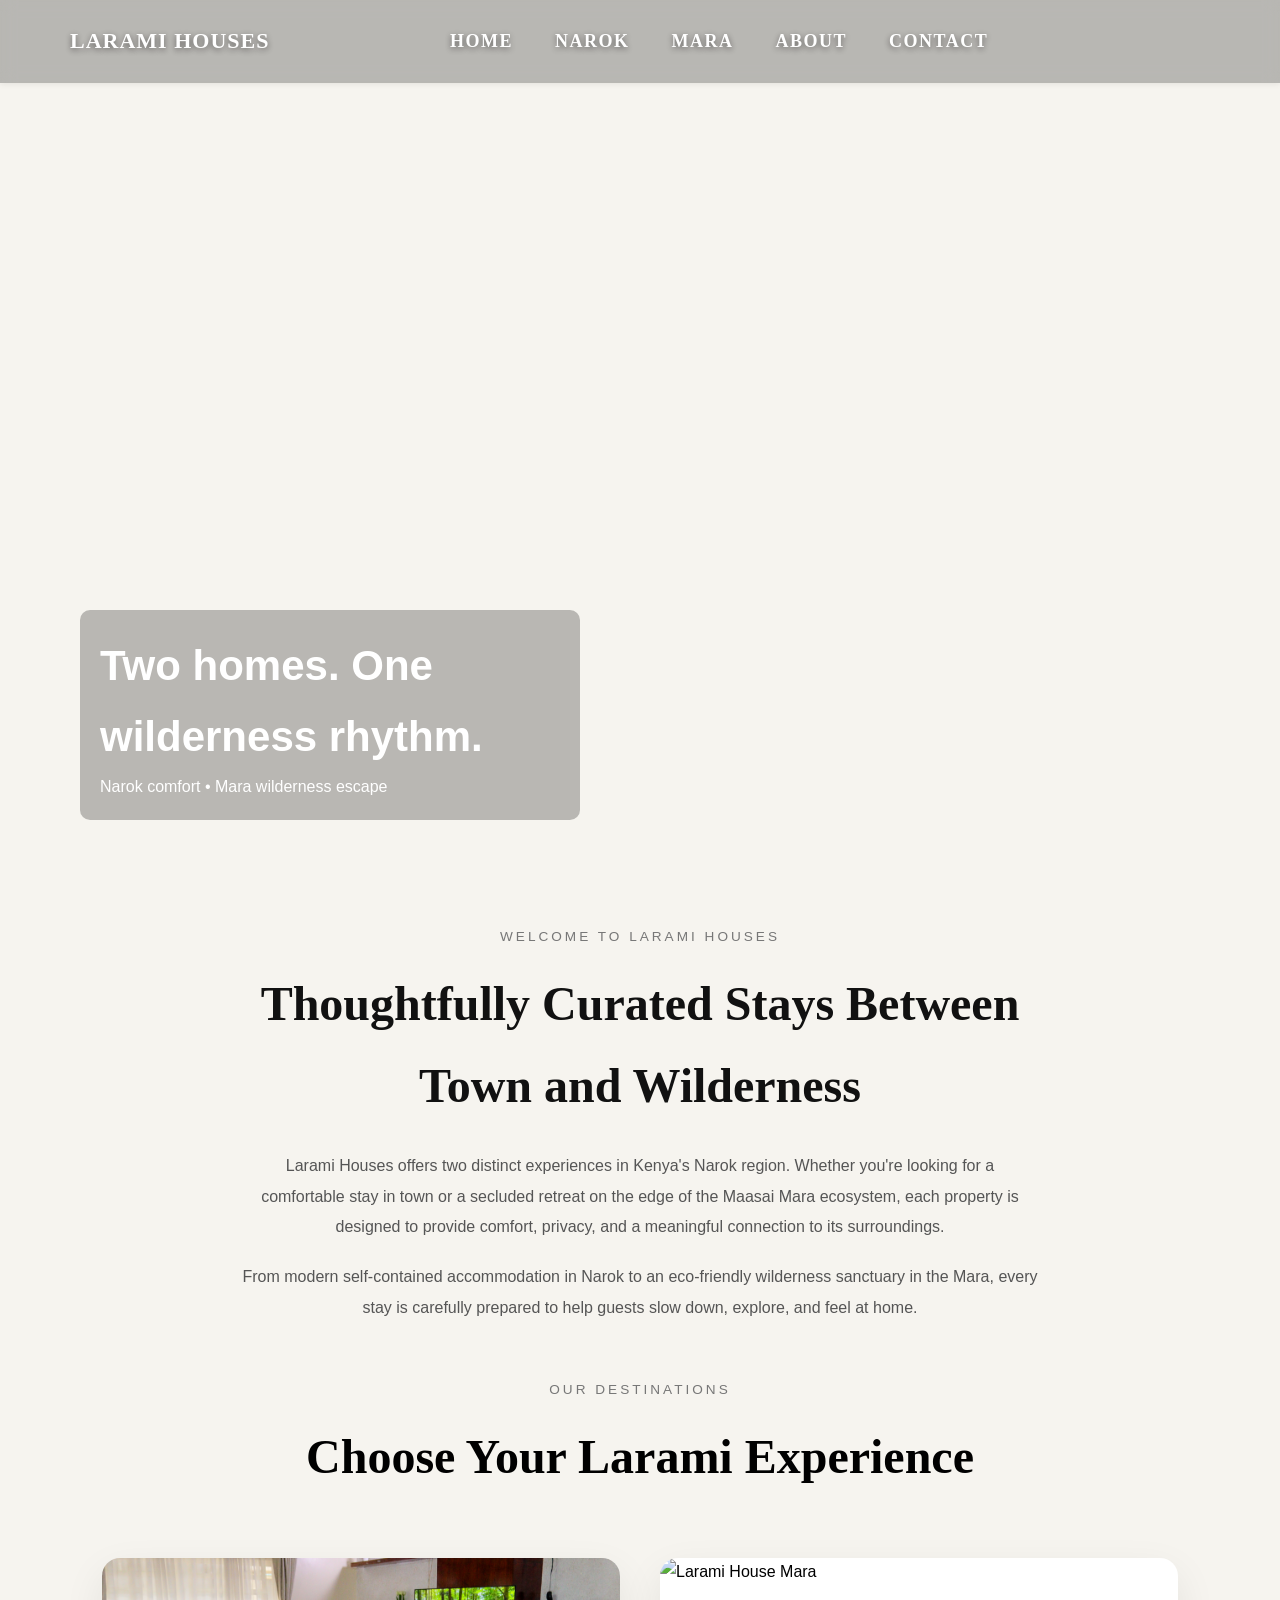
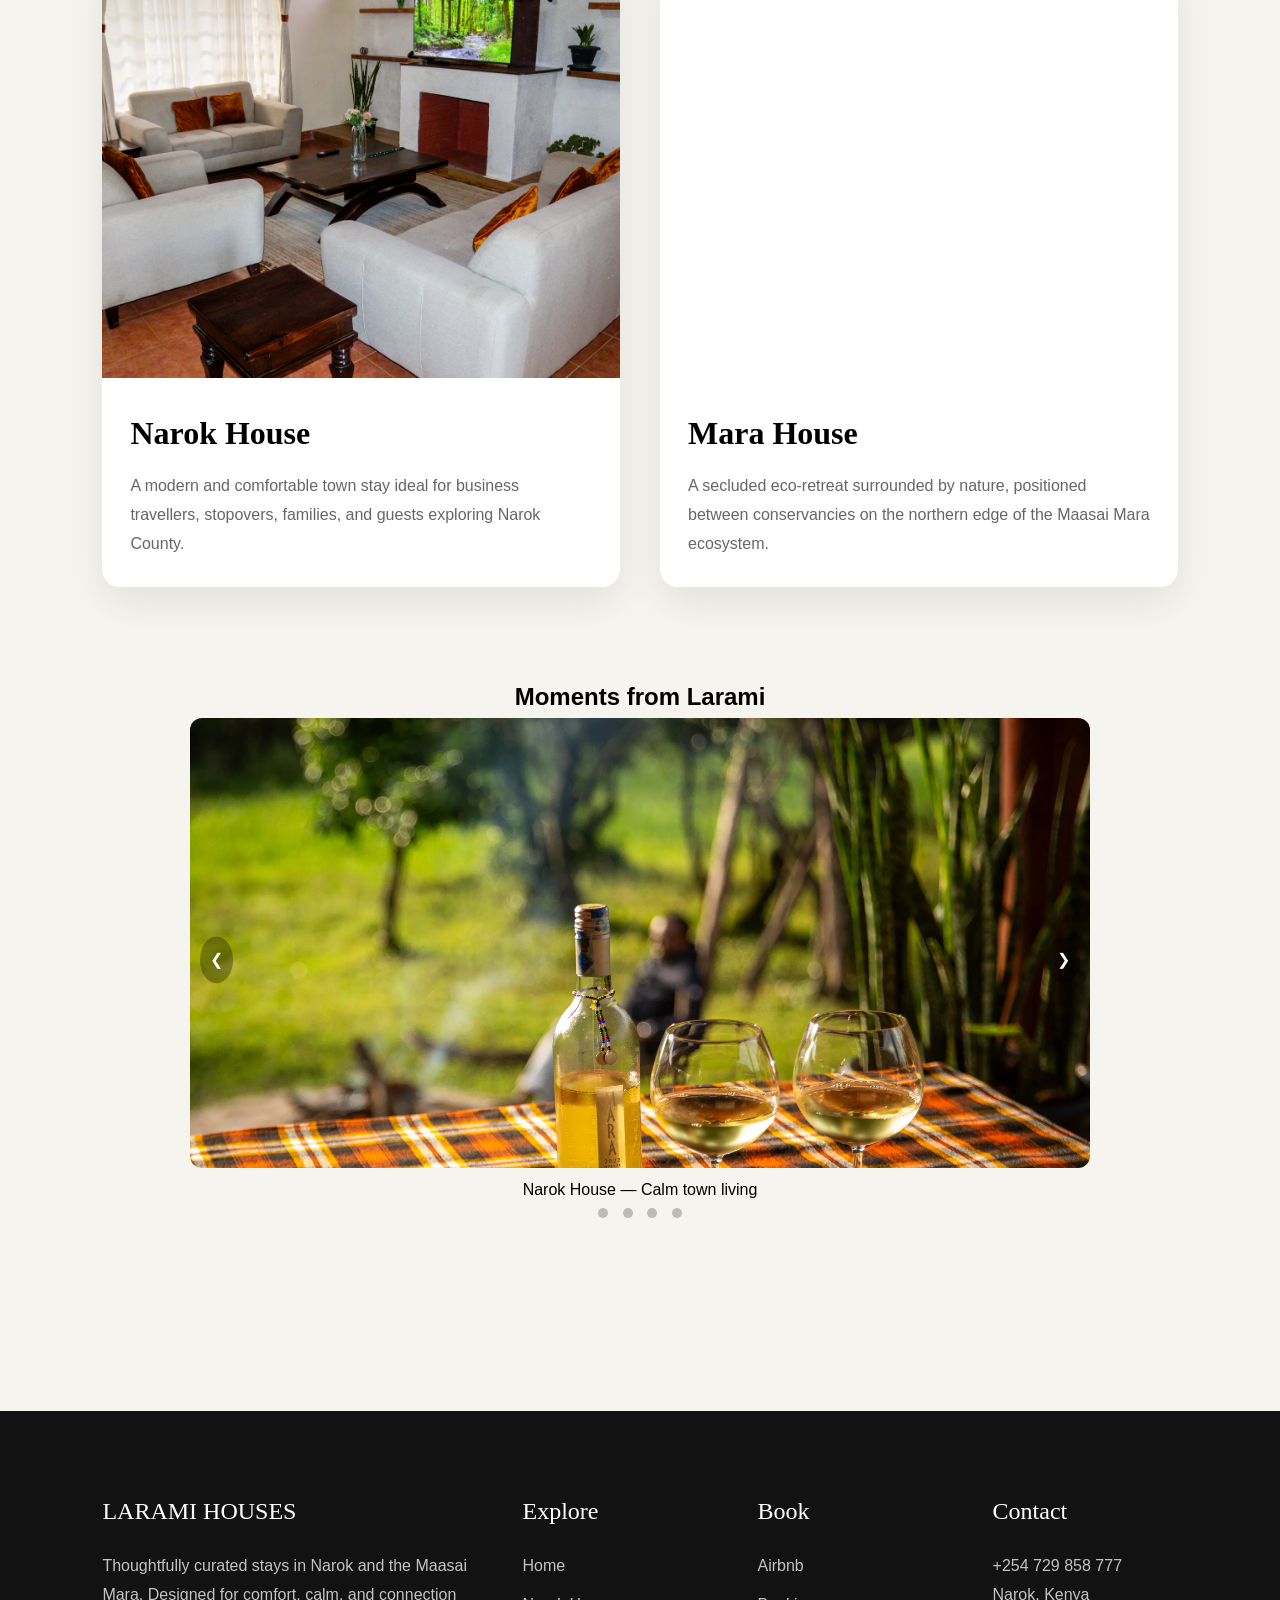
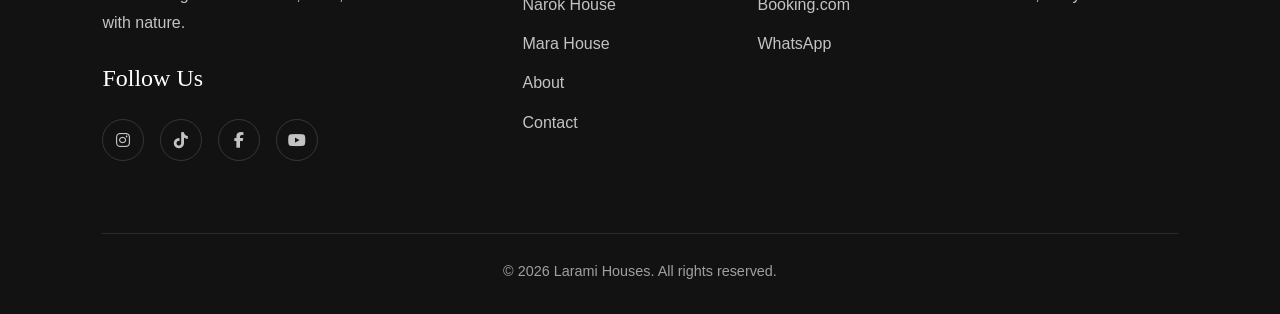
==== index.html @ 7510e0e7 "v3.2" ====
<!DOCTYPE html>
<html lang="en">

<head>
  <meta charset="UTF-8">
  <meta name="viewport" content="width=device-width, initial-scale=1.0">

  <meta http-equiv="Content-Security-Policy" content="
default-src 'self';
script-src 'self';
style-src 'self' 'unsafe-inline' https://fonts.googleapis.com https://cdnjs.cloudflare.com;
font-src 'self' https://fonts.gstatic.com https://cdnjs.cloudflare.com;;
img-src 'self' data: https:;
frame-src https://www.google.com https://www.google.com/maps;
">
  <meta http-equiv="X-Content-Type-Options" content="nosniff">
  <meta name="referrer" content="no-referrer-when-downgrade">
  <link href="https://fonts.googleapis.com/css2?family=Cormorant+Garamond:wght@400;500;600&display=swap"
    rel="stylesheet">
    <link rel="stylesheet"
href="https://cdnjs.cloudflare.com/ajax/libs/font-awesome/6.5.2/css/all.min.css">
  <link rel="stylesheet" href="style.css">
</head>

<body>

  <!-- =========================
       NAVBAR
  ========================== -->
  <div id="navbar-container"></div>

  <!-- =========================
       HERO SLIDER
  ========================== -->
  <section class="hero-slider">

    <div class="slide active" style="background-image:url('assets/images/hero1.webp')">
      <div class="overlay">
        <h1>Two homes. One wilderness rhythm.</h1>
        <p>Narok comfort • Mara wilderness escape</p>
      </div>
    </div>

    <div class="slide" style="background-image:url('assets/images/hero2.webp')">
      <div class="overlay">
        <h1>Wake where silence feels alive</h1>
        <p>Eco-stays near Maasai Mara conservancies</p>
      </div>
    </div>

    <div class="slide" style="background-image:url('assets/images/hero3.webp')">
      <div class="overlay">
        <h1>Minimal luxury. Natural calm.</h1>
        <p>Stay between comfort and wilderness</p>
      </div>
    </div>

  </section>

<section class="about-home">

  <div class="about-home-content">

    <span class="section-tag">
      WELCOME TO LARAMI HOUSES
    </span>

    <h2>
      Thoughtfully Curated Stays Between Town and Wilderness
    </h2>

    <p>
      Larami Houses offers two distinct experiences in Kenya's Narok region.
      Whether you're looking for a comfortable stay in town or a secluded retreat
      on the edge of the Maasai Mara ecosystem, each property is designed to
      provide comfort, privacy, and a meaningful connection to its surroundings.
    </p>

    <p>
      From modern self-contained accommodation in Narok to an eco-friendly
      wilderness sanctuary in the Mara, every stay is carefully prepared to
      help guests slow down, explore, and feel at home.
    </p>

  </div>

</section>
<section class="destinations">

  <div class="section-heading">

    <span class="section-tag">
      OUR DESTINATIONS
    </span>

    <h2>
      Choose Your Larami Experience
    </h2>

  </div>

  <div class="destination-grid">

    <!-- NAROK -->

    <a href="narok.html" class="destination-card">

      <img
        src="assets/images/hero2.webp"
        alt="Larami House Narok">

      <div class="destination-content">

        <h3>Narok House</h3>

        <p>
          A modern and comfortable town stay ideal for business travellers,
          stopovers, families, and guests exploring Narok County.
        </p>

      </div>

    </a>

    <!-- MARA -->

    <a href="mara.html" class="destination-card">

      <img
        src="assets/images/hero1.webp"
        alt="Larami House Mara">

      <div class="destination-content">

        <h3>Mara House</h3>

        <p>
          A secluded eco-retreat surrounded by nature, positioned between
          conservancies on the northern edge of the Maasai Mara ecosystem.
        </p>

      </div>

    </a>

  </div>

</section>


  <!-- =========================
       MOMENTS SLIDESHOW
  ========================== -->
  <section class="moments">

    <h2>Moments from Larami</h2>

    <div class="slideshow-container">

      <div class="slide-img fade">
        <img src="assets/images/mara1.webp">
        <div class="caption">Narok House — Calm town living</div>
      </div>

      <div class="slide-img fade">
        <img src="assets/images/narok2.webp">
        <div class="caption">Narok House — Minimal comfort</div>
      </div>

      <div class="slide-img fade">
        <img src="assets/images/mara1.webp">
        <div class="caption">Mara House — Wild surroundings</div>
      </div>

      <div class="slide-img fade">
        <img src="assets/images/mara2.webp">
        <div class="caption">Mara House — Eco retreat</div>
      </div>

      <!-- controls (NO INLINE JS) -->
      <a class="prev" id="prevSlide">&#10094;</a>
      <a class="next" id="nextSlide">&#10095;</a>

    </div>

    <div class="dots">
      <span data-slide="1"></span>
      <span data-slide="2"></span>
      <span data-slide="3"></span>
      <span data-slide="4"></span>
    </div>

  </section>

  <!-- =========================
       LIGHTBOX
  ========================== -->
  <div id="lightbox" class="lightbox">
    <span class="close" id="closeLightbox">&times;</span>
    <img id="lightbox-img">
  </div>
  <div id="footer-container"></div>
  <!-- =========================
       SCRIPT
  ========================== -->
  <script src="main.js"></script>
</body>

</html>
---- style.css ----
/* =========================
   DESIGN SYSTEM
========================= */

* {
  margin: 0;
  padding: 0;
  box-sizing: border-box;
  font-family: Arial, sans-serif;
  scroll-behavior: smooth;
}

body {
  background: #f6f4ef;
  color: #000000;
  line-height: 1.7;
  font-family: "Inter", system-ui, -apple-system, sans-serif !important;
  font-weight: 400;
min-height: 100%;
}

/* =========================
   SCROLL PROGRESS BAR
========================= */

#progressBar {
  position: fixed;
  top: 0;
  left: 0;
  height: 3px;
  width: 0%;
  background: #222;
  z-index: 9999;
}
.about-home {
  padding: 25px 8%;
  max-width: 1000px;
  margin: auto;
  text-align: center;
}

.section-tag {
  display: block;

  margin-bottom: 15px;

  letter-spacing: 3px;
  font-size: 0.85rem;

  color: #777;
}

.about-home h2 {
  font-family: "Cormorant Garamond", serif;
  font-size: 3rem;

  margin-bottom: 25px;

  color: #111;
}

.about-home p {
  max-width: 800px;
  margin: 0 auto 20px;

  line-height: 1.9;
  color: #555;
}

.destinations {
  padding: 10px 8%;
}

.section-heading {
  text-align: center;
  margin-bottom: 60px;
}

.section-heading h2 {
  font-family: "Cormorant Garamond", serif;
  font-size: 3rem;
}

.destination-grid {
  display: grid;
  grid-template-columns: repeat(2, 1fr);
  gap: 40px;
}

.destination-card {
  text-decoration: none;
  color: inherit;

  overflow: hidden;
  border-radius: 18px;

  background: #fff;

  box-shadow:
    0 15px 40px rgba(0,0,0,0.08);

  transition:
    transform 0.35s ease,
    box-shadow 0.35s ease;
}

.destination-card:hover {
  transform: translateY(-8px);

  box-shadow:
    0 25px 50px rgba(0,0,0,0.12);
}

.destination-card img {
  width: 100%;
  height: 420px;

  object-fit: cover;

  display: block;
}

.destination-content {
  padding: 28px;
}

.destination-content h3 {
  font-family: "Cormorant Garamond", serif;
  font-size: 2rem;

  margin-bottom: 12px;
}

.destination-content p {
  color: #666;
  line-height: 1.8;
}
@media (max-width: 900px) {

  .destination-grid {
    grid-template-columns: 1fr;
  }

  .destination-card img {
    height: 300px;
  }

  .about-home h2,
  .section-heading h2 {
    font-size: 2.2rem;
  }

}
/* =========================
   PREMIUM SAFARI NAVBAR
========================= */

.nav {
  position: fixed;
  top: 0;
  left: 0;
  width: 100%;
  z-index: 5000;

  display: flex;
  align-items: center;

  padding: 26px 70px;

  background: rgba(0, 0, 0, 0.25);
  backdrop-filter: blur(8px);
  -webkit-backdrop-filter: blur(8px);

  box-shadow: 0 1px 6px rgba(0, 0, 0, 0.08);

  transition: padding 0.3s ease,

}

/* =========================
   LOGO
========================= */

.logo {
  flex: 1;

  font-family: "Cormorant Garamond", serif;
  font-weight: 700;
  font-size: 22px;

  color: white;
  text-transform: uppercase;
  letter-spacing: 1px;
  line-height: 1;

  text-shadow: 0 2px 6px rgba(0, 0, 0, 0.5);
}

/* =========================
   NAV LINKS
========================= */

.nav-links {
  position: relative;
  flex: 2;
  display: flex;
  justify-content: flex-start;
  gap: 42px;
  list-style: none;
}

.nav-links a {
  position: relative;
  padding-bottom: 4px;
  font-family: "Cormorant Garamond", serif;
  font-size: 18px;
  font-weight: 600;

  text-transform: uppercase;
  letter-spacing: 1.5px;

  color: white;
  text-decoration: none;

  text-shadow: 0 2px 6px rgba(0, 0, 0, 0.5);

  transition: opacity 0.25s ease, color 0.25s ease;
}

.nav-links a:hover {
  opacity: 0.7;
}

/* ACTIVE LINK */
.nav-links a.active {
  opacity: 1;
  letter-spacing: 2px;
  font-weight: 600;
}
/* OPTIONAL: small dot above text (extra clarity) */
.nav-links a.active::before {
  content: "";
  position: absolute;

  top: -6px;
  left: 50%;
  transform: translateX(-50%);

  width: 4px;
  height: 4px;

  background: white;
  border-radius: 50%;
}
/* underline indicator */
.nav-links a.active::after {
  content: "";
  position: absolute;

  left: 50%;
  bottom: -6px;
  transform: translateX(-50%);

  width: 18px;
  height: 2px;

  background: white;
  border-radius: 2px;
  opacity: 0.9;
}


/* =========================
   MENU BUTTON
========================= */

.menu-btn {
  flex: 0.2;
  display: none;
  justify-content: flex-end;

  font-size: 28px;
  color: white;
  cursor: pointer;
  z-index: 8000;
}

/* =========================
   SIDE MENU
========================= */

.side-menu {
  position: fixed;
  top: 0;
  right: -100%;

  width: 280px;
  height: 100vh;

  background: #111;
  padding: 100px 35px;

  display: flex;
  flex-direction: column;
  gap: 24px;

  transition: right 0.35s ease;

  z-index: 7000;
}

.side-menu.active {
  right: 0;
}

.side-menu a {
  color: white;
  text-decoration: none;

  font-size: 14px;
  letter-spacing: 1.5px;
  text-transform: uppercase;

  transition: opacity 0.25s ease;
}

.side-menu a:hover {
  opacity: 0.7;
}

/* =========================
   OVERLAY
========================= */

.menu-overlay {
  position: fixed;
  inset: 0;

  background: rgba(0, 0, 0, 0.55);

  opacity: 0;
  visibility: hidden;

  transition: 0.3s ease;

  z-index: 6500;
}

.menu-overlay.active {
  opacity: 1;
  visibility: visible;
}

/* =========================
   MOBILE
========================= */

@media (max-width: 900px) {

  .nav {
    padding: 20px 24px;
  }

  .nav.scrolled {
    padding: 14px 24px;
  }

  .nav-links {
    display: none;
  }

  .menu-btn {
    display: flex;
  }

  .logo {
    font-size: 18px;
  }
}

/* =========================
   PREMIUM HERO UPGRADE
========================= */

.page-hero {
  position: relative;
  height: 100vh;
  display: flex;
  align-items: center;
  padding: 60px;
  overflow: hidden;
}

/* background layer */
.hero-bg {
  position: absolute;
  inset: 0;
  background-size: cover;
  background-position: center;
  transform: scale(1.05);
}

/* dark overlay (luxury depth) */
.hero-overlay {
  position: absolute;
  inset: 0;
  background: linear-gradient(to bottom,
      rgba(0, 0, 0, 0.55),
      rgba(0, 0, 0, 0.35));
}

/* content */
.overlay-text {
  position: relative;
  color: white;
  max-width: 600px;

  background: rgba(0, 0, 0, 0.25);
  backdrop-filter: blur(10px);

  padding: 24px;
  border-radius: 14px;
}

/* buttons */
.hero-actions {
  margin-top: 18px;
  display: flex;
  gap: 12px;
}

.hero-btn {
  padding: 10px 16px;
  border-radius: 8px;
  text-decoration: none;
  font-size: 14px;
  font-weight: 500;
}

.hero-btn.primary {
  background: #ffffff;
  color: #111;
}

.hero-btn.secondary {
  background: transparent;
  border: 1px solid rgba(255, 255, 255, 0.6);
  color: white;
}

/* =========================
   HERO SLIDER
========================= */

.hero-slider {
  height: 100vh;
  position: relative;
  overflow: hidden;
}

.hero-slider .slide {
  position: absolute;
  inset: 0;
  background-size: cover;
  background-position: center;

  opacity: 0;
  transition: opacity 1s ease;
}

.hero-slider .slide.active {
  opacity: 1;
}

.hero-slider .overlay {
  position: absolute;
  bottom: 80px;
  left: 80px;

  max-width: 500px;
  background: rgba(0, 0, 0, 0.25);
  padding: 20px;
  border-radius: 10px;

  color: white;
}

.hero-slider .overlay h1 {
  font-size: 42px;
}

/* =========================
   PAGE HERO
========================= */

.page-hero {
  height: 60vh;
  background-size: cover;
  background-position: center;

  display: flex;
  align-items: center;
  padding: 60px;
}

.overlay-text {
  background: rgba(0, 0, 0, 0.5);
  color: white;
  padding: 20px;
  border-radius: 10px;
}

.intro {
  text-align: center;
}

/* =========================
   CONTENT
========================= */

.content {
  max-width: 800px;
  margin: auto;
  padding: 60px 20px;
}

.content ul {
  margin-left: 20px;
}
.experience-strip{
text-align: center;
}
/* =========================
   BUTTON
========================= */

.btn {
  display: inline-block;
  margin-top: 15px;
  padding: 10px 16px;
  background: #222;
  color: white;
  text-decoration: none;
  border-radius: 6px;
  transition: 0.2s ease;
}

.btn:hover {
  transform: translateY(-2px);
  opacity: 0.9;
}

/* =========================
   CARDS
========================= */

.cards {
  display: grid;
  grid-template-columns: repeat(3, 1fr);
  gap: 18px;
  padding: 50px;
}

.card {
  background: white;
  padding: 20px;
  border-radius: 12px;
  text-decoration: none;
  color: #222;
}

/* =========================
   AIRBNB STYLE ROOM CARDS
========================= */

.room-grid {
  display: grid;
  grid-template-columns: repeat(3, 1fr);
  gap: 24px;
}

/* MAIN CARD */
.room-card-airbnb {
  background: white;
  border-radius: 18px;
  overflow: hidden;

  box-shadow: 0 10px 30px rgba(0, 0, 0, 0.08);
  transition: transform 0.25s ease, box-shadow 0.25s ease;

  display: flex;
  flex-direction: column;
}

.room-card-airbnb:hover {
  transform: translateY(-6px);
  box-shadow: 0 18px 45px rgba(0, 0, 0, 0.12);
}

/* IMAGE */
.room-image {
  position: relative;
}

.room-image img {
  width: 100%;
  height: 220px;
  object-fit: cover;
  display: block;
}

/* BADGE */
.badge {
  position: absolute;
  top: 12px;
  left: 12px;

  background: rgba(255, 255, 255, 0.9);
  padding: 6px 10px;
  font-size: 12px;
  border-radius: 20px;

  font-weight: 600;
  color: #222;
}

/* BODY */
.room-body {
  padding: 16px;
  color: #000000;

}

.rooms h2 {
  text-align: center;
  margin-bottom: 5px;
  color: #000000;
}

/* TITLE */
.room-body h3 {
  font-size: 18px;
  margin-bottom: 6px;
  text-align: centre;
}

/* TAGLINE */
.room-tagline {
  font-size: 14px;
  color: #000000;
  margin-bottom: 12px;
}

/* FEATURES */
.room-features {
  list-style: none;
  padding: 0;
  margin: 0;

  display: flex;
  flex-direction: column;
  gap: 6px;
}

.room-features li {
  font-size: 13px;
  color: #000000;
  position: relative;
  padding-left: 14px;
}

.room-features li::before {
  content: "•";
  position: absolute;
  left: 0;
  color: #000000;
}

/* FOOTER */
.room-footer {
  margin-top: 14px;
  display: flex;
  justify-content: space-between;
  align-items: center;
}

/* BUTTON */
.room-btn {
  padding: 8px 12px;
  background: #222;
  color: white;
  text-decoration: none;
  font-size: 12px;
  border-radius: 8px;
  transition: 0.2s ease;
}

.room-btn:hover {
  opacity: 0.85;
}

/* RESPONSIVE */
@media (max-width: 900px) {
  .room-grid {
    grid-template-columns: 1fr;
  }
}

.soft-list {
  text-align: left;
  padding: 0 15px 15px;
}

.section-sub {
  text-align: center;
  font-weight: bold;
  margin-bottom: 40px;
  font-size: 14px;
  color: #000000;
}

.booking-buttons {
  display: flex;
  gap: 12px;
  margin-top: 14px;
  flex-wrap: wrap;
}

/* PILL BUTTON BASE */
.pill-btn {
  display: flex;
  align-items: center;
  gap: 8px;

  padding: 10px 16px;
  border-radius: 999px;

  text-decoration: none;
  font-size: 14px;
  font-weight: 500;

  background: white;
  color: #222;

  box-shadow: 0 8px 20px rgba(0, 0, 0, 0.12);
  transition: all 0.25s ease;

  transform: translateY(0);
}

/* ICON inside pill */
.pill-btn img {
  width: 18px;
  height: 18px;
}

/* HOVER FLOAT EFFECT */
.pill-btn:hover {
  transform: translateY(-4px);
  box-shadow: 0 12px 26px rgba(0, 0, 0, 0.18);
}

/* AIRBNB STYLE */
.pill-btn.airbnb:hover {
  box-shadow: 0 12px 26px rgba(255, 90, 95, 0.35);
}

/* BOOKING STYLE */
.pill-btn.booking:hover {
  box-shadow: 0 12px 26px rgba(0, 53, 128, 0.35);
}

/* MOBILE OPTIMIZATION */
@media (max-width: 480px) {
  .pill-btn {
    flex: 1;
    justify-content: center;
  }
}

.pill-btn:active {
  transform: scale(0.96);
}

/* =========================
   ROOM IMAGE SLIDER
========================= */

.room-image.slider {
  position: relative;
  height: 220px;
  overflow: hidden;
  border-radius: 14px 14px 0 0;
}

.room-image.slider .slide {
  position: absolute;
  inset: 0;
  opacity: 0;
  transition: opacity 0.8s ease;
}

.room-image.slider .slide.active {
  opacity: 1;
}

.room-image.slider img {
  width: 100%;
  height: 220px;
  object-fit: cover;
}

/* badge stays above */
.room-image .badge {
  position: absolute;
  top: 10px;
  left: 10px;
  background: rgba(0, 0, 0, 0.6);
  color: white;
  padding: 5px 10px;
  font-size: 12px;
  border-radius: 20px;
  z-index: 5;
}
/* =========================
   VALUE PROPOSITION / TRAVEL STYLE / DIFFERENCE
========================= */
.value-section,
.travel-section,
.difference-section {
  padding: 30px 10%;
  text-align: center;
}

.value-intro {
  max-width: 700px;
  margin: 0 auto 40px;
  opacity: 0.8;
}

.value-grid,
.travel-grid {
  display: grid;
  grid-template-columns: repeat(auto-fit, minmax(240px, 1fr));
  gap: 25px;
  margin-top: 20px;
}

.value-card,
.travel-card {
  background:#ffffff;
  border-radius: 14px;
  color: #000000;
  padding: 25px;
  text-align: left;
  box-shadow: 0 6px 20px rgba(0,0,0,0.08);
  transition: transform 0.3s ease;
  border: 1px solid rgba(0,0,0,0.06);
}
.value-card h3,
.travel-card h3 {
  color: #222;
}

.value-card p,
.travel-card p {
  color: #555;
}
.value-card:hover,
.travel-card:hover {
  transform: translateY(-5px);
}
/* DIFFERENCE SECTION */

.difference-container {
  display: flex;
  align-items: center;
  gap: 1px;
}

/* TEXT SIDE */
.difference-text {
  flex: 1;
}

.difference-text h2 {
  margin-bottom: 30px;

}

/* LIST */
.difference-list {
  display:flex;
  flex-direction:column;
  gap: 10px;
 
}

.difference-item {
  display: flex;
  gap: 12px;
  
}

.difference-item span {
  color: #000000;
  font-weight: bold;
}

/* IMAGE SIDE */
.difference-image {
  flex: 1;
}

.difference-image img {
  width: 100%;
  height: 300px;
  object-fit: cover;
  border-radius: 16px;
  box-shadow: 0 10px 30px rgba(0,0,0,0.12);
}
@media (max-width: 900px) {
  .difference-container {
    flex-direction: column;
  }

  .difference-image img {
    height: 300px;
  }
}

/* =========================
   AMENITIES (WOODEN / LUXURY STYLE)
========================= */

.amenities {
  padding: 20px 60px;
  text-align: center;
}

.amenities-sub {
  margin-top: 10px;
  color: #000000;
  font-size: 14px;
}

.amenities-grid {
  display: grid;
  grid-template-columns: repeat(2, 1fr);
  gap: 14px;
  max-width: 700px;
  margin: 40px auto 0;
}

/* WOODEN STYLE CARD */
.amenity-item {
  display: flex;
  align-items: center;
  gap: 12px;

  padding: 14px 18px;
  border-radius: 12px;

  background: linear-gradient(145deg, #f2ede4, #e7dfd2);
  box-shadow: 6px 6px 14px rgba(0, 0, 0, 0.08),
    -4px -4px 10px rgba(255, 255, 255, 0.6);

  transition: transform 0.2s ease, box-shadow 0.2s ease;
  cursor: default;
}

/* hover lift */
.amenity-item:hover {
  transform: translateY(-3px);
  box-shadow: 8px 10px 18px rgba(0, 0, 0, 0.12),
    -4px -4px 10px rgba(255, 255, 255, 0.7);
}

/* ICON */
.icon {
  font-size: 18px;
}

/* TEXT */
.text {
  font-size: 15px;
  font-weight: 500;
  color: #2b2b2b;
}

/* MOBILE */
@media (max-width: 768px) {
  .amenities-grid {
    grid-template-columns: 1fr;
  }
}


/* =========================
   MOMENTS SLIDESHOW
========================= */

.moments {
  text-align: center;
  padding: 80px 20px;
}

.slideshow-container {
  max-width: 900px;
  margin: auto;
  position: relative;
}

.slide-img {
  display: none;
}

.slide-img img {
  width: 100%;
  height: 450px;
  object-fit: cover;
  border-radius: 12px;
}

/* ARROWS */
.prev,
.next {
  position: absolute;
  top: 50%;
  transform: translateY(-50%);
  padding: 10px;
  background: rgba(0, 0, 0, 0.3);
  color: white;
  cursor: pointer;
  border-radius: 50%;
}

.prev {
  left: 10px;
}

.next {
  right: 10px;
}

/* DOTS */
.dots span {
  height: 10px;
  width: 10px;
  margin: 5px;
  display: inline-block;
  background: #bbb;
  border-radius: 50%;
}

.active-dot {
  background: #222;
}

/* =========================
   WHATSAPP BUTTON
========================= */

.whatsapp-float {
  position: fixed;
  bottom: 20px;
  right: 20px;

  background: #25D366;
  color: white;
  padding: 14px 18px;
  border-radius: 50px;

  text-decoration: none;
  z-index: 8000;
}

/* =========================
   LIGHTBOX
========================= */

.lightbox {
  display: none;
  position: fixed;
  inset: 0;
  background: rgba(0, 0, 0, 0.9);
  justify-content: center;
  align-items: center;
  z-index: 9000;
}

.lightbox.active {
  display: flex;
}

/* =========================
   map section
========================= */
.map-wrapper {
  display: flex;
  justify-content: center;
  padding: 10px;
}

.map-section h2 {
  padding: 20px;
  text-align: center;
}

.map-wrapper iframe {
  width: 100%;
  max-width: 900px;
  height: 400px;
  border-radius: 16px;
  box-shadow: 0 10px 30px rgba(0, 0, 0, 0.15);
}

/* =========================
   RESPONSIVE
========================= */

@media (max-width: 900px) {

  .cards,
  .room-grid,
  .amenities-grid {
    grid-template-columns: 1fr;
  }

  .nav {
    padding: 20px;
  }

  .nav-links {
    display: none;
  }

  .menu-btn {
    display: block;
  }

  .hero-slider .overlay {
    left: 20px;
    right: 20px;
  }
}
/* =========================
   REVIEWS SECTION
========================= */

.reviews {
  padding: 60px 8%;
  text-align: center;
}

.reviews h2 {
  font-family: "Cormorant Garamond", serif;
  font-size: 2.2rem;
  margin-bottom: 10px;
}

.reviews-sub {
  color: rgba(0,0,0,0.6);
  margin-bottom: 40px;
}

/* =========================
   SLIDER WRAPPER
========================= */

.review-wrapper {
  overflow: hidden;
  max-width: 1100px;
  margin: 40px auto;
}

/* moving track */
.review-track {
  display: flex;
  gap: 20px;
  transition: transform 0.6s ease;
}

/* =========================
   REVIEW CARD
========================= */

.review-card {
  flex: 0 0 calc(25% - 15px); /* 4 cards per view */
  background: #fff;
  padding: 25px;
  border-radius: 14px;
  box-shadow: 0 10px 30px rgba(0,0,0,0.08);
  text-align: left;
}

/* hover effect */
.review-card:hover {
  transform: translateY(-5px);
  transition: 0.3s ease;
}

/* review text */
.review-card p {
  font-style: italic;
  color: rgba(0,0,0,0.75);
  line-height: 1.6;
  margin-bottom: 12px;
}

/* name */
.review-name {
  font-weight: 600;
  margin-bottom: 6px;
}

/* stars */
.stars {
  color: #f5b301;
  letter-spacing: 2px;
}

/* =========================
   MOBILE RESPONSIVE
========================= */

@media (max-width: 900px) {
  .review-card {
    flex: 0 0 80%;
  }
}

/* =========================
   GALLERY BASE
========================= */

.gallery {
  padding: 5px 8%;
  text-align: center;
}

.gallery h2 {
  font-family: "Cormorant Garamond", serif;
  font-size: 2.8rem;
  margin-bottom: 10px;
}

.gallery-sub {
  margin-bottom: 35px;
  color: rgba(0,0,0,0.6);
}

/* =========================
   FEATURED IMAGE
========================= */

.gallery-feature {
  position: relative;
  max-width: 1100px;
  margin-bottom: 0 auto;;
}

.gallery-feature img {
  width: 100%;
  height: 580px;
  object-fit: cover;
  border-radius: 16px;
position: relative;
z-index:1;
  /* FADE EFFECT */
  opacity: 1;
  transition: opacity 0.6s ease;
}

/* =========================
   CAPTION OVERLAY
========================= */

.gallery-caption {
  position: absolute;
  bottom: 20px;
  left: 20px;

  z-index: 10;
  background: rgba(0, 0, 0, 0.4);
  color: #fff;

  padding: 10px 16px;
  border-radius: 10px;
font-weight: bold;
  font-family: "Cormorant Garamond", serif;
  font-size: 1.5rem;

  backdrop-filter: blur(6px);
}

/* =========================
   THUMBNAILS
========================= */

.gallery-grid {
  display: grid;
  grid-template-columns: repeat(5, 1fr);
  gap: 10px;
  width: 100%;
}
@media (max-width: 900px) {
  .gallery-grid {
    grid-template-columns: repeat(4, 1fr);
  }
}

@media (max-width: 700px) {
  .gallery-grid {
    grid-template-columns: repeat(3, 1fr);
  }
}

@media (max-width: 500px) {
  .gallery-grid {
    grid-template-columns: repeat(2, 1fr);
  }
}

.gallery-thumb {
  width: 100%;
  height: 90px;
  object-fit: cover;

  border-radius: 10px;
  cursor: pointer;

  opacity: 1;
  transition: transform 0.25s ease, box-shadow0.25s ease;
}

.gallery-thumb:hover {
  opacity: 1;
}

.active-thumb {
  opacity: 1;
  border: 2px solid #111;
}

/* =========================
   MOBILE
========================= */

@media (max-width: 768px) {
  .gallery-grid {
    grid-template-columns: repeat(3, 1fr);
  }

  .gallery-feature img {
    height: 350px;
  }
}
@media (min-width: 1400px) {
  .gallery-feature img {
    max-height: 500px;
  }
}

@media (max-width: 768px) {
  .gallery-feature img {
    height: 320px;
  }
}
/* =========================
   FULLSCREEN MODAL
========================= */

.gallery-modal {
  position: fixed;
  inset: 0;

  background: rgba(0,0,0,0.9);

  display: flex;
  align-items: center;
  justify-content: center;
  flex-direction: column;

  opacity: 0;
  pointer-events: none;

  transition: 0.3s ease;

  z-index: 9999;
}

.gallery-modal.active {
  opacity: 1;
  pointer-events: all;
}

.gallery-modal img {
  max-width: 90%;
  max-height: 80vh;

  border-radius: 14px;
}

/* CLOSE BUTTON */
.gallery-close {
  position: absolute;
  top: 20px;
  right: 30px;

  font-size: 40px;
  color: white;
  cursor: pointer;
}

/* CAPTION */
.modal-caption {
  color: white;
  margin-top: 15px;
  font-size: 1.2rem;
  font-family: "Cormorant Garamond", serif;
}

/* =========================
   RESPONSIVE FIXES
========================= */

@media (max-width: 768px) {
  .gallery-feature img {
    height: 320px;
  }

  .gallery-grid {
    grid-template-columns: repeat(3, 1fr);
  }
}

/* =========================
   FOOTER
========================= */

.footer {
  background: #121212;
  color: #fff;
  padding: 80px 8% 30px;
  margin-top: 100px;
}

.footer-container {
  display: grid;
  grid-template-columns:
    2fr 1fr 1fr 1fr;

  gap: 50px;
}
.follow{
  padding-top: 20px;
}
.footer-col h3,
.footer-col h4 {
  margin-bottom: 20px;
  font-family: "Cormorant Garamond", serif;
  font-size: 1.5rem;
  font-weight: 500;
 
}

.footer-col p {
  color: rgba(255, 255, 255, .75);
  line-height: 1.8;
}

.footer-col a {
  display: block;
  color: rgba(255, 255, 255, .75);
  text-decoration: none;
  margin-bottom: 12px;
  transition: .3s;
}

.footer-col a:hover {
  color: #fff;
  transform: translateX(4px);
}

.footer-bottom {
  margin-top: 60px;
  padding-top: 25px;
  border-top: 1px solid rgba(255, 255, 255, .1);
  text-align: center;
}

.footer-bottom p {
  color: rgba(255, 255, 255, .6);
  font-size: .9rem;
}

@media (max-width: 768px) {

  .footer-container {
    grid-template-columns: 1fr;
    gap: 35px;
  }

  .footer {
    padding: 60px 7% 25px;
  }

}
.social-links {
  display: flex;
  gap: 16px;
  margin-top: 10px;
}
.social-links a {
  width: 42px;
  height: 42px;

  border: 1px solid rgba(255,255,255,.15);
  border-radius: 50%;

  color: rgba(255,255,255,.75);

  display: flex;
  align-items: center;
  justify-content: center;

  transition: all .3s ease;
}

.social-links a:hover {
  background: rgba(255,255,255,.08);
  color: #fff;
  transform: translateY(-3px);
}
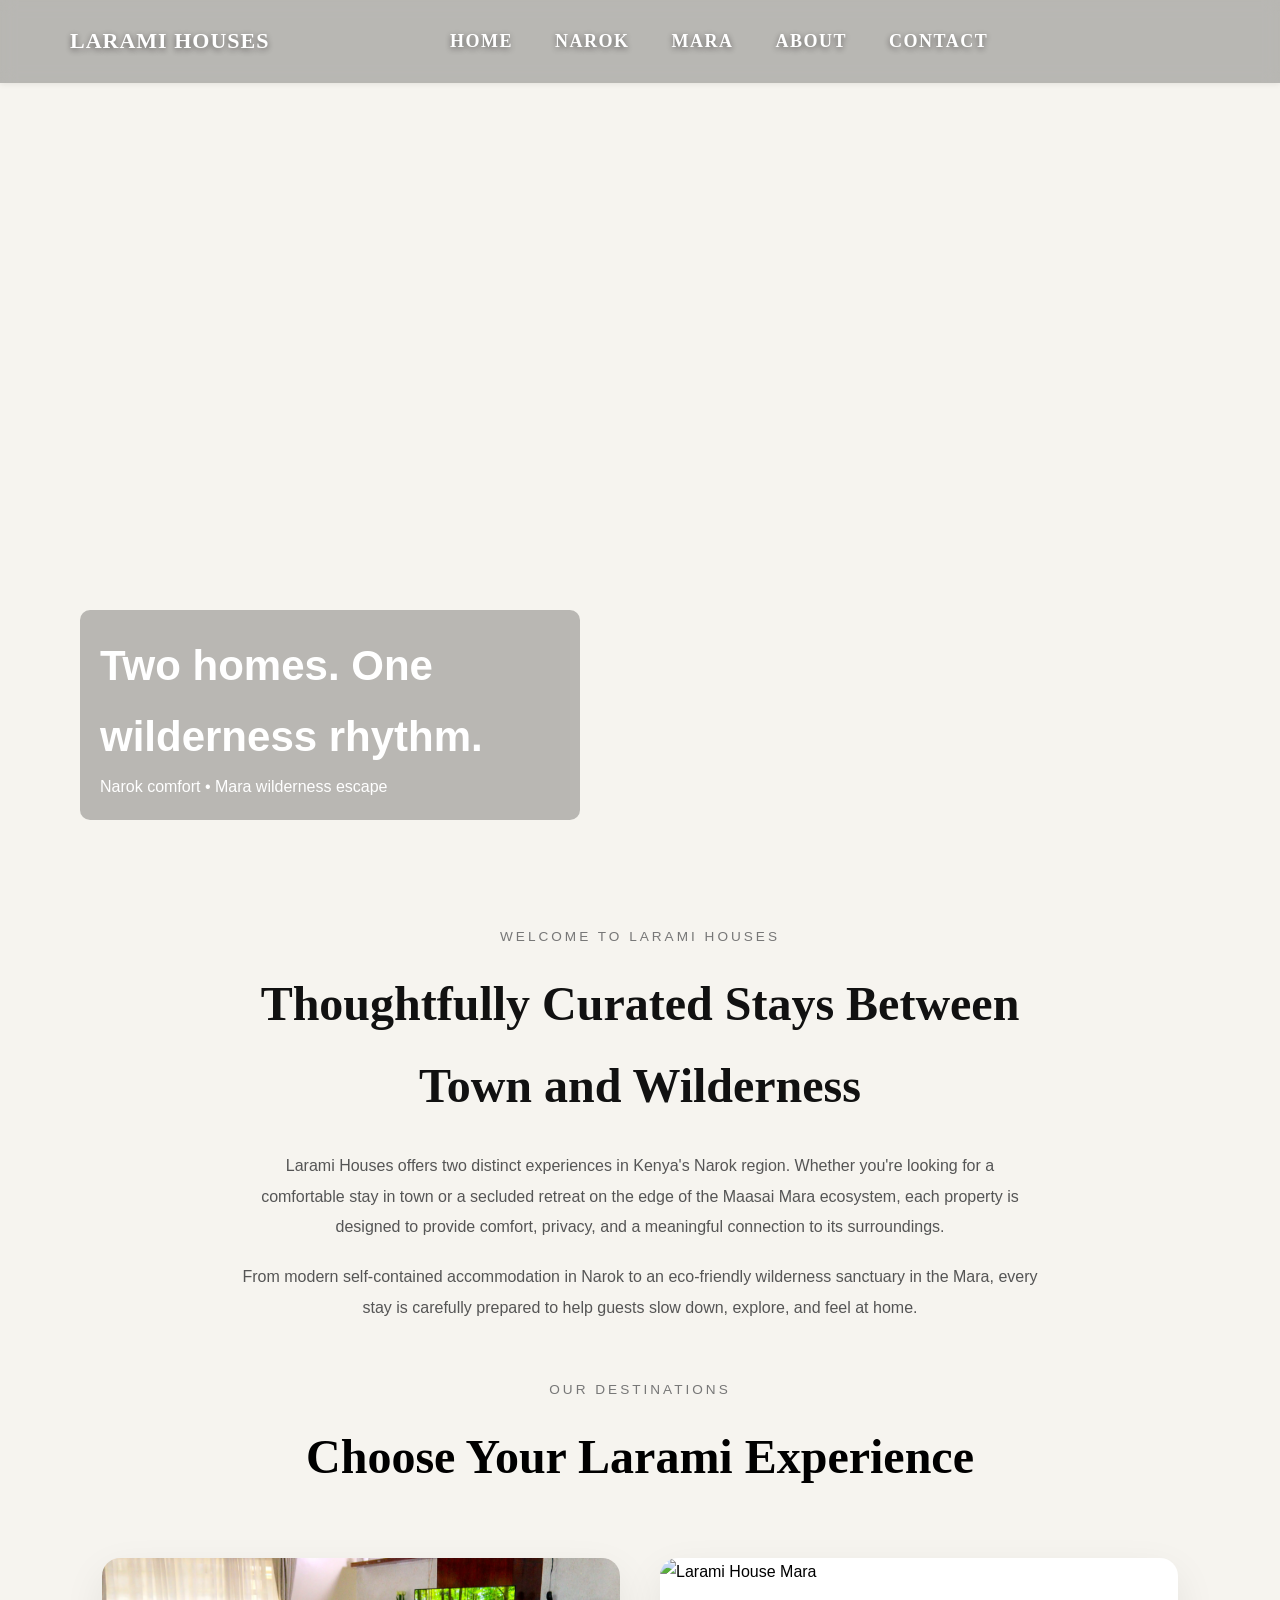
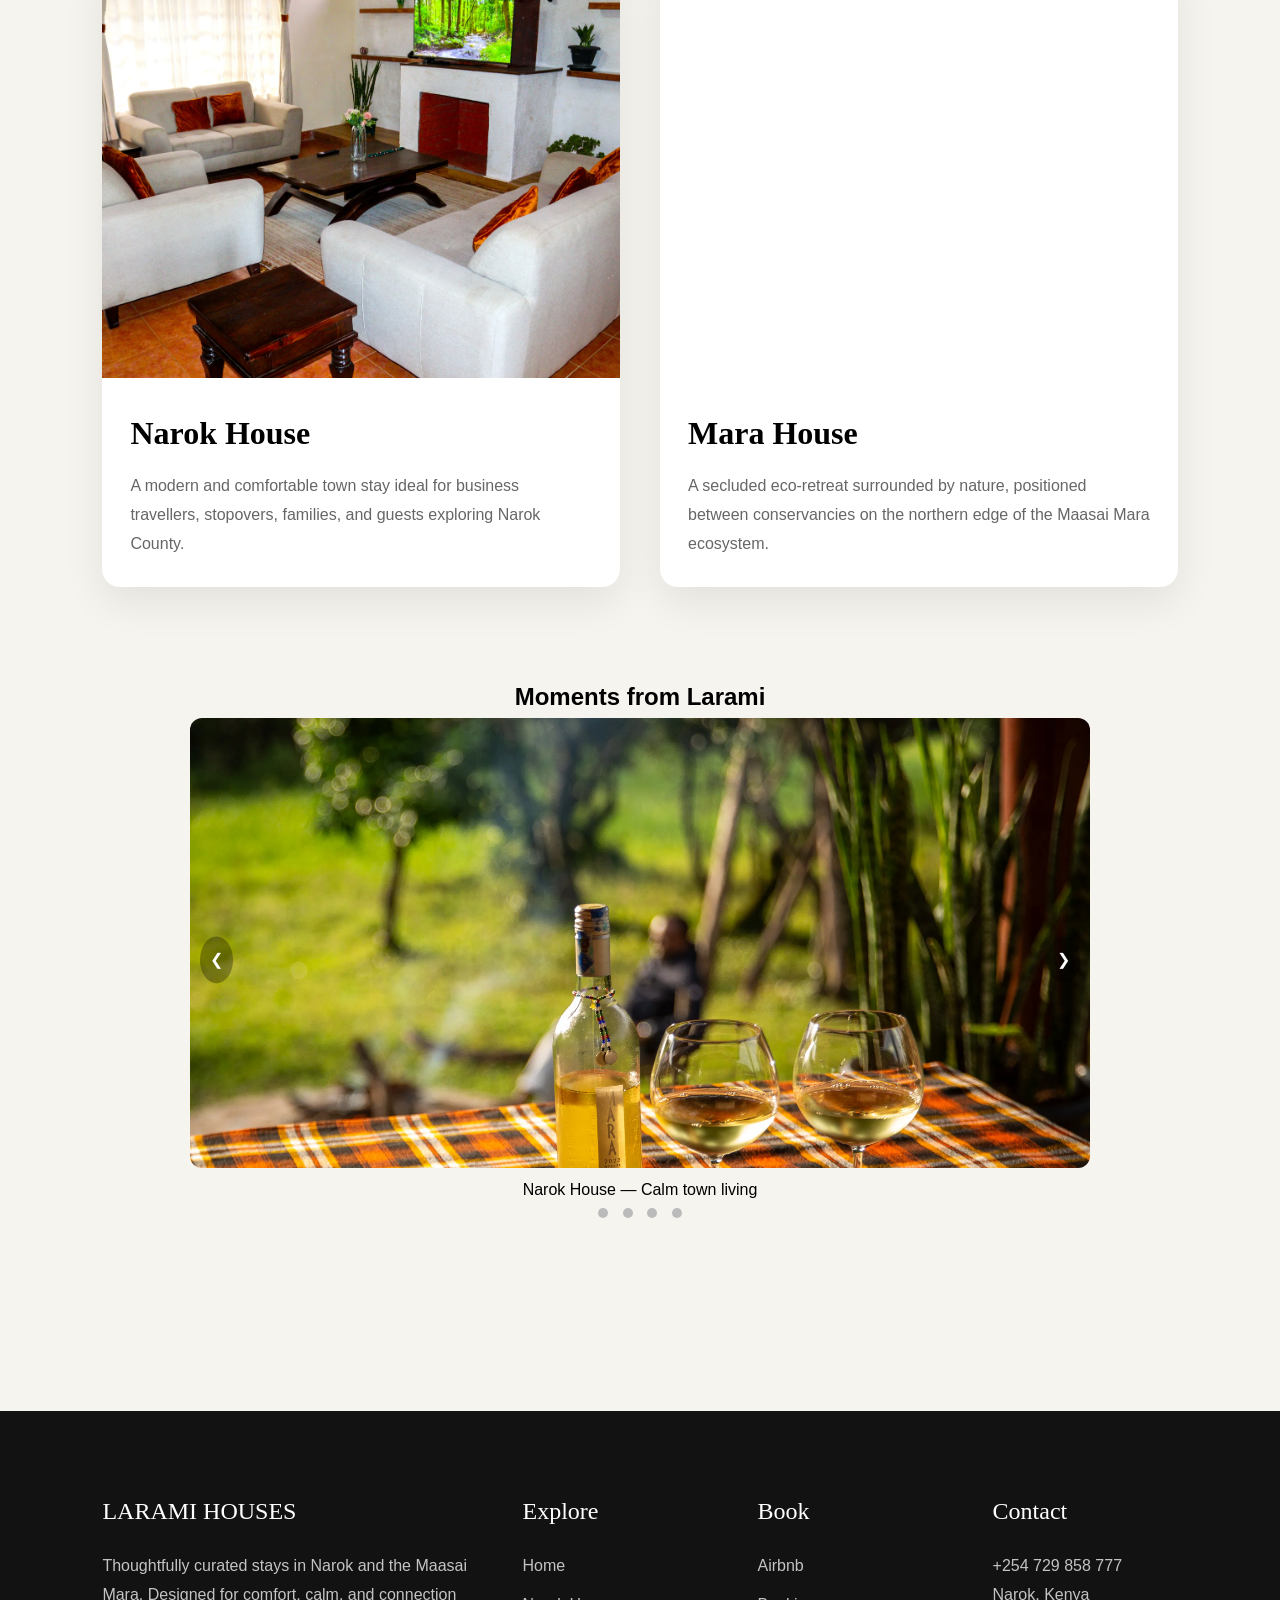
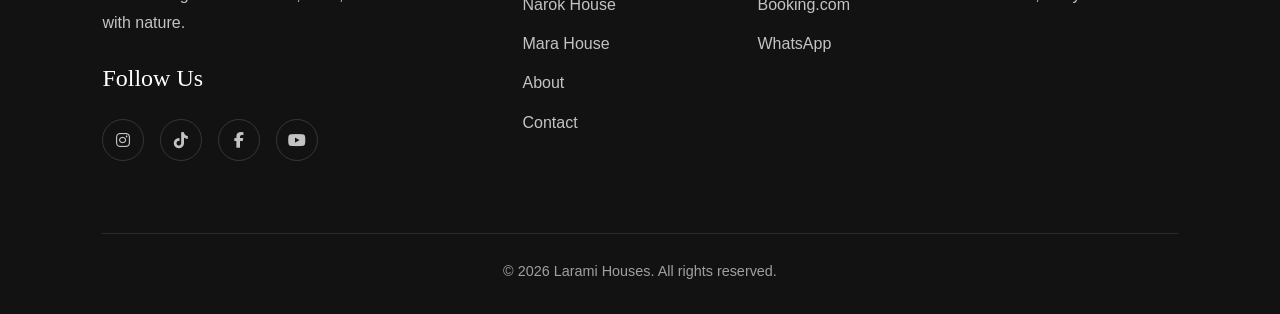
==== commit 4a6b0f02: "v3.3" ====
--- a/index.html
+++ b/index.html
@@ -17,8 +17,7 @@
   <meta name="referrer" content="no-referrer-when-downgrade">
   <link href="https://fonts.googleapis.com/css2?family=Cormorant+Garamond:wght@400;500;600&display=swap"
     rel="stylesheet">
-    <link rel="stylesheet"
-href="https://cdnjs.cloudflare.com/ajax/libs/font-awesome/6.5.2/css/all.min.css">
+  <link rel="stylesheet" href="https://cdnjs.cloudflare.com/ajax/libs/font-awesome/6.5.2/css/all.min.css">
   <link rel="stylesheet" href="style.css">
 </head>
 
@@ -41,111 +40,117 @@
       </div>
     </div>
 
-    <div class="slide" style="background-image:url('assets/images/hero2.webp')">
+    <div class="slide" style="background-image:url('assets/images/mara7.webp')">
       <div class="overlay">
         <h1>Wake where silence feels alive</h1>
         <p>Eco-stays near Maasai Mara conservancies</p>
       </div>
     </div>
 
+    <div class="slide" style="background-image:url('assets/images/hero2.webp')">
+      <div class="overlay">
+        <h1>Modern comfort awaits.</h1>
+        <p>Clean design, peaceful spaces, exceptional comfort</p>
+
+      </div>
+    </div>
     <div class="slide" style="background-image:url('assets/images/hero3.webp')">
       <div class="overlay">
         <h1>Minimal luxury. Natural calm.</h1>
-        <p>Stay between comfort and wilderness</p>
-      </div>
-    </div>
-
-  </section>
-
-<section class="about-home">
-
-  <div class="about-home-content">
-
-    <span class="section-tag">
-      WELCOME TO LARAMI HOUSES
-    </span>
-
-    <h2>
-      Thoughtfully Curated Stays Between Town and Wilderness
-    </h2>
-
-    <p>
-      Larami Houses offers two distinct experiences in Kenya's Narok region.
-      Whether you're looking for a comfortable stay in town or a secluded retreat
-      on the edge of the Maasai Mara ecosystem, each property is designed to
-      provide comfort, privacy, and a meaningful connection to its surroundings.
-    </p>
-
-    <p>
-      From modern self-contained accommodation in Narok to an eco-friendly
-      wilderness sanctuary in the Mara, every stay is carefully prepared to
-      help guests slow down, explore, and feel at home.
-    </p>
-
-  </div>
-
-</section>
-<section class="destinations">
-
-  <div class="section-heading">
-
-    <span class="section-tag">
-      OUR DESTINATIONS
-    </span>
-
-    <h2>
-      Choose Your Larami Experience
-    </h2>
-
-  </div>
-
-  <div class="destination-grid">
-
-    <!-- NAROK -->
-
-    <a href="narok.html" class="destination-card">
-
-      <img
-        src="assets/images/hero2.webp"
-        alt="Larami House Narok">
-
-      <div class="destination-content">
-
-        <h3>Narok House</h3>
-
-        <p>
-          A modern and comfortable town stay ideal for business travellers,
-          stopovers, families, and guests exploring Narok County.
-        </p>
-
-      </div>
-
-    </a>
-
-    <!-- MARA -->
-
-    <a href="mara.html" class="destination-card">
-
-      <img
-        src="assets/images/hero1.webp"
-        alt="Larami House Mara">
-
-      <div class="destination-content">
-
-        <h3>Mara House</h3>
-
-        <p>
-          A secluded eco-retreat surrounded by nature, positioned between
-          conservancies on the northern edge of the Maasai Mara ecosystem.
-        </p>
-
-      </div>
-
-    </a>
-
-  </div>
-
-</section>
+        <p>Simple stays, elevated.</p>
+
+      </div>
+    </div>
+
+  </section>
+
+  <section class="about-home">
+
+    <div class="about-home-content">
+
+      <span class="section-tag">
+        WELCOME TO LARAMI HOUSES
+      </span>
+
+      <h2>
+        Thoughtfully Curated Stays Between Town and Wilderness
+      </h2>
+
+      <p>
+        Larami Houses offers two distinct experiences in Kenya's Narok region.
+        Whether you're looking for a comfortable stay in town or a secluded retreat
+        on the edge of the Maasai Mara ecosystem, each property is designed to
+        provide comfort, privacy, and a meaningful connection to its surroundings.
+      </p>
+
+      <p>
+        From modern self-contained accommodation in Narok to an eco-friendly
+        wilderness sanctuary in the Mara, every stay is carefully prepared to
+        help guests slow down, explore, and feel at home.
+      </p>
+
+    </div>
+
+  </section>
+  <section class="destinations">
+
+    <div class="section-heading">
+
+      <span class="section-tag">
+        OUR DESTINATIONS
+      </span>
+
+      <h2>
+        Choose Your Larami Experience
+      </h2>
+
+    </div>
+
+    <div class="destination-grid">
+
+      <!-- NAROK -->
+
+      <a href="narok.html" class="destination-card">
+        <div class="reveal-wrap">
+          <div class="reveal-curtain"></div>
+          <img src="assets/images/hero2.webp" alt="Larami House Narok">
+        </div>
+        <div class="destination-content">
+
+          <h3>Narok House</h3>
+
+          <p>
+            A modern and comfortable town stay ideal for business travellers,
+            stopovers, families, and guests exploring Narok County.
+          </p>
+
+        </div>
+
+      </a>
+
+      <!-- MARA -->
+
+      <a href="mara.html" class="destination-card">
+<div class="reveal-wrap">
+          <div class="reveal-curtain"></div>
+        <img src="assets/images/hero1.webp" alt="Larami House Mara">
+</div>
+        <div class="destination-content">
+
+          <h3>Mara House</h3>
+
+          <p>
+            A secluded eco-retreat surrounded by nature, positioned between
+            conservancies on the northern edge of the Maasai Mara ecosystem.
+          </p>
+
+        </div>
+
+      </a>
+
+    </div>
+
+  </section>
 
 
   <!-- =========================
--- a/style.css
+++ b/style.css
@@ -488,7 +488,61 @@
 .hero-slider .overlay h1 {
   font-size: 42px;
 }
-
+.room-image.slider {
+  position: relative;
+  width: 100%;
+  height: 280px;
+  overflow: hidden;
+  border-radius: 12px;
+}
+
+/* tablets */
+@media (max-width: 900px) {
+  .room-image.slider {
+    height: 240px;
+  }
+}
+
+/* phones */
+@media (max-width: 600px) {
+  .room-image.slider {
+    height: 200px;
+  }
+}
+
+/* very small phones */
+@media (max-width: 400px) {
+  .room-image.slider {
+    height: 180px;
+  }
+}
+
+/* slides stack perfectly */
+.room-image.slider .slide {
+  position: absolute;
+  inset: 0;
+
+  opacity: 0;
+  transform: scale(1.03);
+
+  transition: opacity 0.6s ease, transform 0.8s ease;
+}
+
+/* active slide */
+.room-image.slider .slide.active {
+  opacity: 1;
+  transform: scale(1);
+  z-index: 2;
+}
+
+/* image behavior */
+.room-image.slider .slide img {
+  width: 100%;
+  height: 100%;
+  object-fit: cover;
+  object-position: center;
+  display: block;
+}
 /* =========================
    PAGE HERO
 ========================= */
@@ -781,7 +835,55 @@
 .pill-btn:active {
   transform: scale(0.96);
 }
-
+.reveal-wrap {
+  position: relative;
+  overflow: hidden;
+}
+
+.reveal-img {
+  width: 100%;
+  display: block;
+
+  opacity: 0;
+  transform: scale(1.06);
+  transition: opacity 1.2s ease, transform 1.4s ease;
+}
+
+/* curtain */
+.reveal-curtain {
+  position: absolute;
+  inset: 0;
+  background: linear-gradient(90deg, #c7b08a, #e7d8bd);
+
+  z-index: 2;
+  transform: translateX(0);
+}
+
+/* ACTIVE STATE */
+.reveal-wrap.show .reveal-img {
+  opacity: 1;
+  transform: scale(1);
+}
+
+/* smooth wipe */
+.reveal-wrap.show .reveal-curtain {
+  animation: curtainWipe 1.3s ease forwards;
+}
+
+@keyframes curtainWipe {
+  0% {
+    transform: translateX(0%);
+  }
+
+  100% {
+    transform: translateX(100%);
+  }
+}
+
+/* 🔥 KEY FIX: remove curtain AFTER animation fully ends */
+.reveal-wrap.show .reveal-curtain {
+  animation-fill-mode: forwards;
+}
 /* =========================
    ROOM IMAGE SLIDER
 ========================= */
@@ -797,7 +899,7 @@
   position: absolute;
   inset: 0;
   opacity: 0;
-  transition: opacity 0.8s ease;
+  transition: opacity 0.6s ease;
 }
 
 .room-image.slider .slide.active {
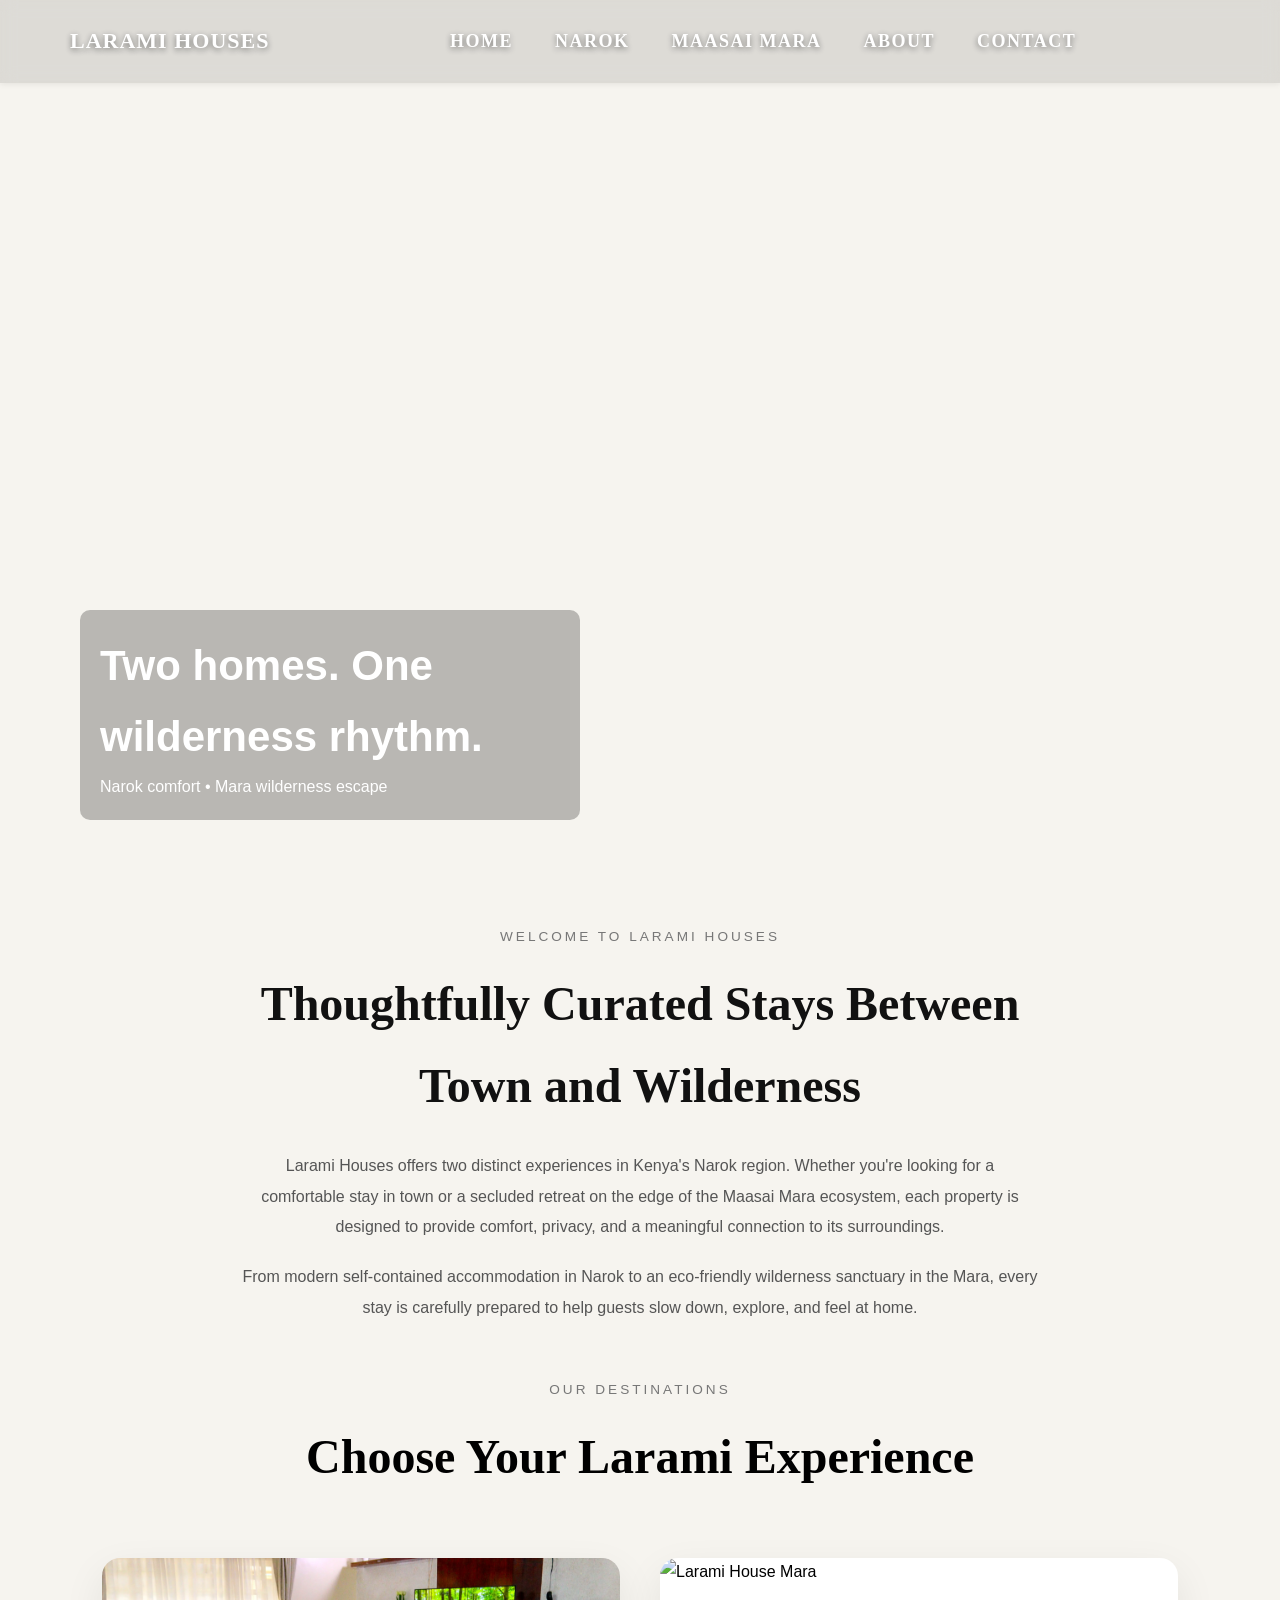
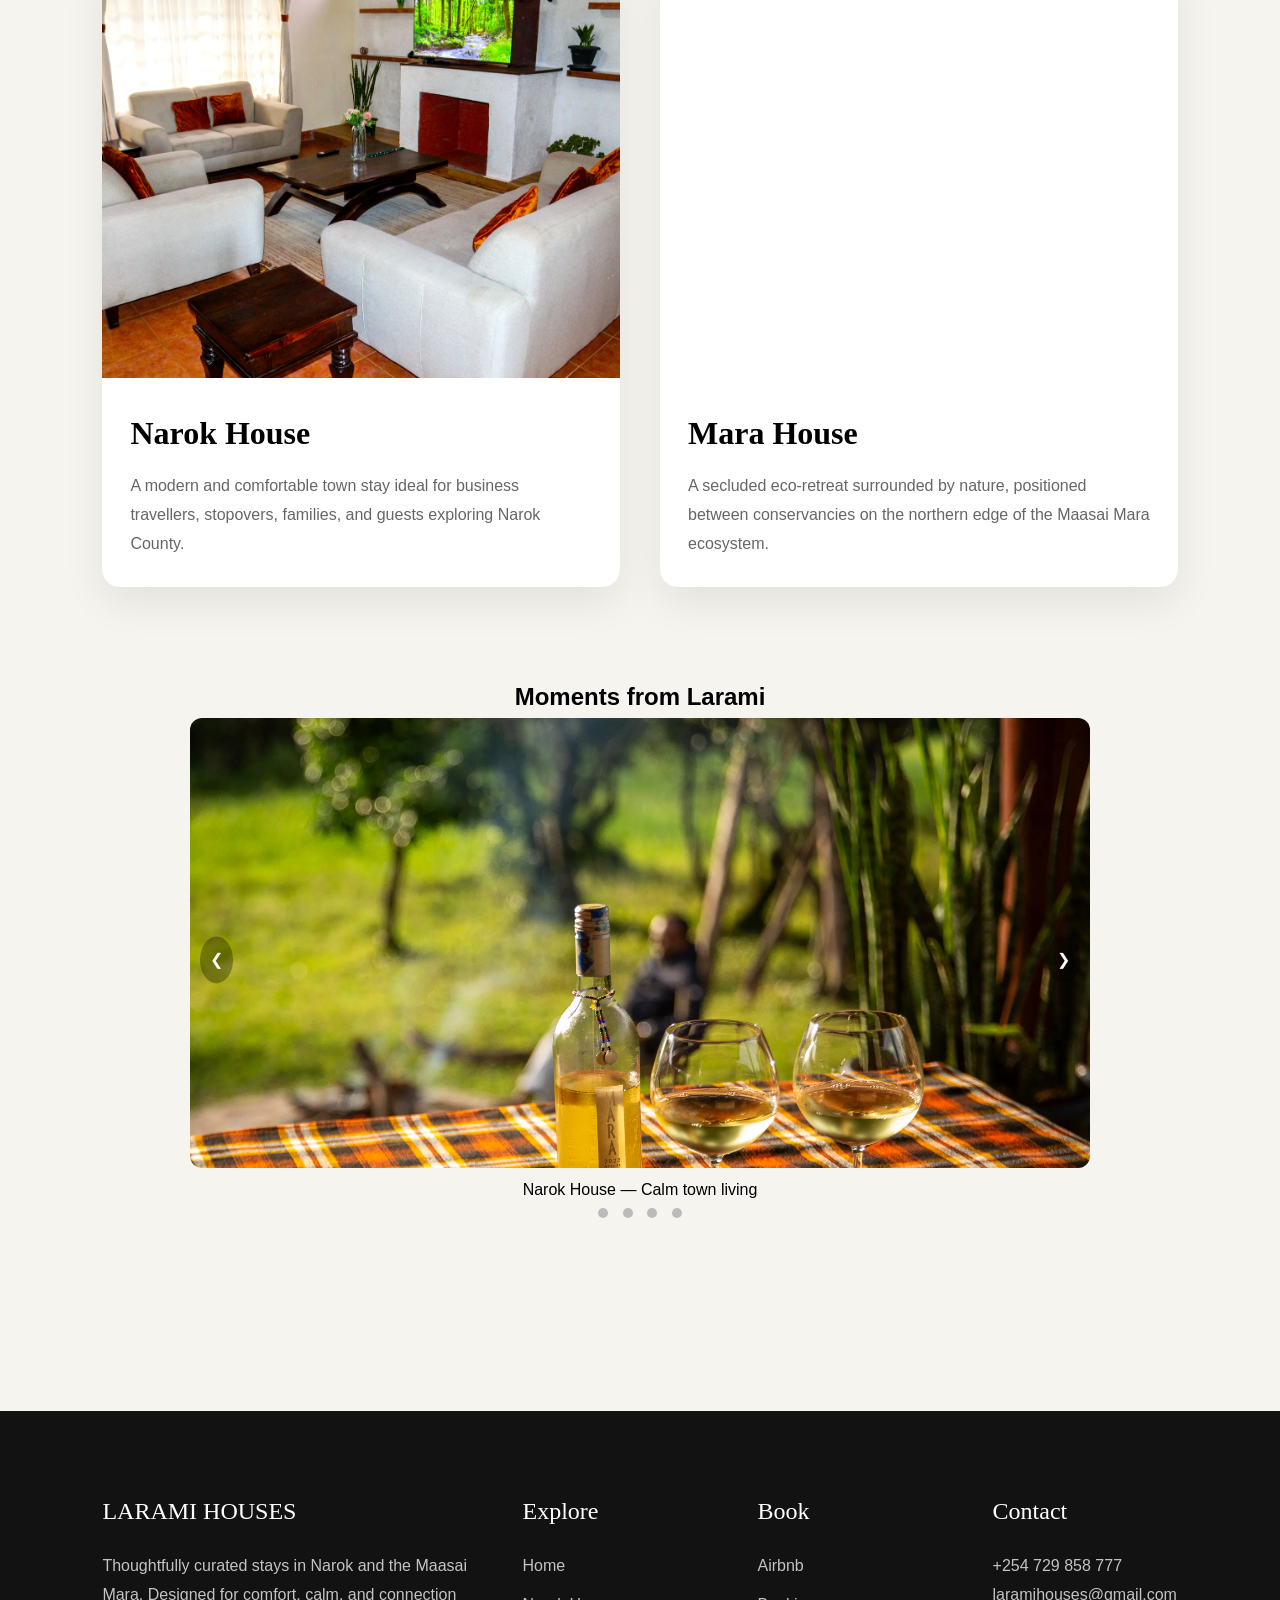
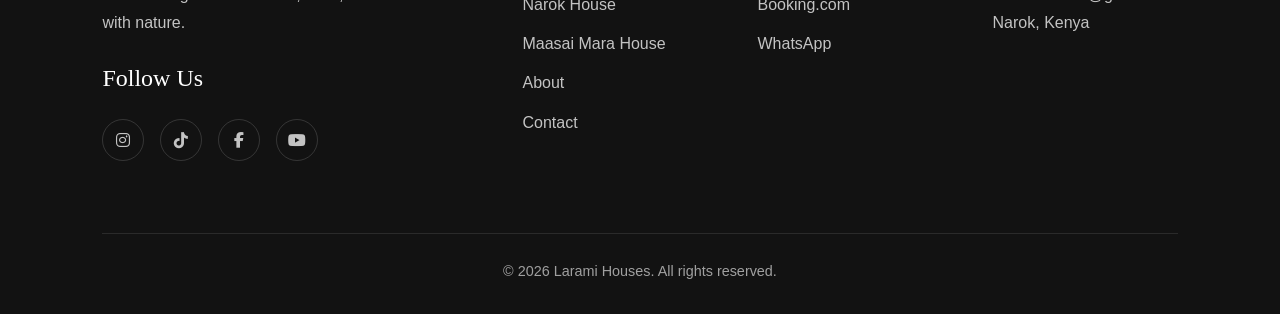
==== commit 0db0aea1: "v4.0" ====
--- a/index.html
+++ b/index.html
@@ -113,7 +113,7 @@
       <a href="narok.html" class="destination-card">
         <div class="reveal-wrap">
           <div class="reveal-curtain"></div>
-          <img src="assets/images/hero2.webp" alt="Larami House Narok">
+          <img src="assets/images/hero2.webp" loading="lazy" alt="Larami House Narok">
         </div>
         <div class="destination-content">
 
@@ -133,7 +133,7 @@
       <a href="mara.html" class="destination-card">
 <div class="reveal-wrap">
           <div class="reveal-curtain"></div>
-        <img src="assets/images/hero1.webp" alt="Larami House Mara">
+          <img src="assets/images/hero1.webp" loading="lazy" alt="Larami House Mara">
 </div>
         <div class="destination-content">
 
@@ -163,22 +163,22 @@
     <div class="slideshow-container">
 
       <div class="slide-img fade">
-        <img src="assets/images/mara1.webp">
+        <img src="assets/images/mara1.webp" loading="lazy" alt="Main House Interior">
         <div class="caption">Narok House — Calm town living</div>
       </div>
 
       <div class="slide-img fade">
-        <img src="assets/images/narok2.webp">
+        <img src="assets/images/narok2.webp" loading="lazy" alt="Narok House Interior">
         <div class="caption">Narok House — Minimal comfort</div>
       </div>
 
       <div class="slide-img fade">
-        <img src="assets/images/mara1.webp">
+        <img src="assets/images/mara1.webp" loading="lazy" alt="Main House Interior">
         <div class="caption">Mara House — Wild surroundings</div>
       </div>
 
       <div class="slide-img fade">
-        <img src="assets/images/mara2.webp">
+        <img src="assets/images/mara2.webp" loading="lazy" alt="Mara House Dining Area">
         <div class="caption">Mara House — Eco retreat</div>
       </div>
 
--- a/style.css
+++ b/style.css
@@ -16,7 +16,7 @@
   line-height: 1.7;
   font-family: "Inter", system-ui, -apple-system, sans-serif !important;
   font-weight: 400;
-min-height: 100%;
+  min-height: 100%;
 }
 
 /* =========================
@@ -32,6 +32,7 @@
   background: #222;
   z-index: 9999;
 }
+
 .about-home {
   padding: 25px 8%;
   max-width: 1000px;
@@ -97,7 +98,7 @@
   background: #fff;
 
   box-shadow:
-    0 15px 40px rgba(0,0,0,0.08);
+    0 15px 40px rgba(0, 0, 0, 0.08);
 
   transition:
     transform 0.35s ease,
@@ -108,7 +109,7 @@
   transform: translateY(-8px);
 
   box-shadow:
-    0 25px 50px rgba(0,0,0,0.12);
+    0 25px 50px rgba(0, 0, 0, 0.12);
 }
 
 .destination-card img {
@@ -135,6 +136,7 @@
   color: #666;
   line-height: 1.8;
 }
+
 @media (max-width: 900px) {
 
   .destination-grid {
@@ -151,6 +153,7 @@
   }
 
 }
+
 /* =========================
    PREMIUM SAFARI NAVBAR
 ========================= */
@@ -167,7 +170,7 @@
 
   padding: 26px 70px;
 
-  background: rgba(0, 0, 0, 0.25);
+  background: rgba(0, 0, 0, 0.1);
   backdrop-filter: blur(8px);
   -webkit-backdrop-filter: blur(8px);
 
@@ -237,6 +240,7 @@
   letter-spacing: 2px;
   font-weight: 600;
 }
+
 /* OPTIONAL: small dot above text (extra clarity) */
 .nav-links a.active::before {
   content: "";
@@ -252,6 +256,7 @@
   background: white;
   border-radius: 50%;
 }
+
 /* underline indicator */
 .nav-links a.active::after {
   content: "";
@@ -488,6 +493,7 @@
 .hero-slider .overlay h1 {
   font-size: 42px;
 }
+
 .room-image.slider {
   position: relative;
   width: 100%;
@@ -543,6 +549,7 @@
   object-position: center;
   display: block;
 }
+
 /* =========================
    PAGE HERO
 ========================= */
@@ -569,21 +576,108 @@
 }
 
 /* =========================
+   PHILOSOPHY
+========================= */
+
+.philosophy {
+  padding: 30px 20px;
+  text-align: center;
+  max-width: 900px;
+  margin: 0 auto;
+}
+
+.philosophy h2 {
+  font-family: "Cormorant Garamond", serif;
+  font-size: 2.2rem;
+  font-weight: 500;
+  color: #000000;
+  margin-bottom: 15px;
+}
+
+.philosophy-sub {
+ 
+  margin: 0 auto 40px;
+  color: rgba(0, 0, 0,1);
+ 
+}
+
+/* LIST */
+
+.philosophy-list {
+  list-style: none;
+  padding: 0;
+  margin: 0 auto;
+
+  display: grid;
+  grid-template-columns: repeat(2, 1fr);
+
+  column-gap: 24px;
+  row-gap: 18px;
+
+  max-width: 700px;  
+  width: 100%;
+  
+  justify-content: center;
+  text-align: left;
+}
+
+.philosophy-list li {
+  position: relative;
+  padding-left: 28px;
+
+  color: #000000;
+  font-size: 1.05rem;
+  font-weight: 400;
+  letter-spacing: 0.3px;
+}
+
+/* CUSTOM DOT */
+
+.philosophy-list li::before {
+  content: "";
+
+  position: absolute;
+  left: 0;
+  top: 50%;
+
+  width: 8px;
+  height: 8px;
+
+  border-radius: 50%;
+
+  background: #c8a97e;
+
+  transform: translateY(-50%);
+}
+@media (max-width: 768px) {
+  .philosophy-list {
+    grid-template-columns: 1fr;
+  }
+}
+/* =========================
    CONTENT
 ========================= */
+.content h2 {
+  font-size: 2.2rem;
+  font-family: "Cormorant Garamond", serif;
+  text-align: center;
+}
 
 .content {
+
   max-width: 800px;
   margin: auto;
-  padding: 60px 20px;
+  padding: 20px 20px;
 }
 
 .content ul {
   margin-left: 20px;
-}
-.experience-strip{
-text-align: center;
-}
+  
+}
+content p {
+  text-align: center;
+}
+
 /* =========================
    BUTTON
 ========================= */
@@ -835,6 +929,7 @@
 .pill-btn:active {
   transform: scale(0.96);
 }
+
 .reveal-wrap {
   position: relative;
   overflow: hidden;
@@ -884,6 +979,7 @@
 .reveal-wrap.show .reveal-curtain {
   animation-fill-mode: forwards;
 }
+
 /* =========================
    ROOM IMAGE SLIDER
 ========================= */
@@ -924,6 +1020,7 @@
   border-radius: 20px;
   z-index: 5;
 }
+
 /* =========================
    VALUE PROPOSITION / TRAVEL STYLE / DIFFERENCE
 ========================= */
@@ -950,15 +1047,16 @@
 
 .value-card,
 .travel-card {
-  background:#ffffff;
+  background: #ffffff;
   border-radius: 14px;
   color: #000000;
   padding: 25px;
   text-align: left;
-  box-shadow: 0 6px 20px rgba(0,0,0,0.08);
+  box-shadow: 0 6px 20px rgba(0, 0, 0, 0.08);
   transition: transform 0.3s ease;
-  border: 1px solid rgba(0,0,0,0.06);
-}
+  border: 1px solid rgba(0, 0, 0, 0.06);
+}
+
 .value-card h3,
 .travel-card h3 {
   color: #222;
@@ -968,10 +1066,12 @@
 .travel-card p {
   color: #555;
 }
+
 .value-card:hover,
 .travel-card:hover {
   transform: translateY(-5px);
 }
+
 /* DIFFERENCE SECTION */
 
 .difference-container {
@@ -992,16 +1092,16 @@
 
 /* LIST */
 .difference-list {
-  display:flex;
-  flex-direction:column;
+  display: flex;
+  flex-direction: column;
   gap: 10px;
- 
+
 }
 
 .difference-item {
   display: flex;
   gap: 12px;
-  
+
 }
 
 .difference-item span {
@@ -1019,8 +1119,9 @@
   height: 300px;
   object-fit: cover;
   border-radius: 16px;
-  box-shadow: 0 10px 30px rgba(0,0,0,0.12);
-}
+  box-shadow: 0 10px 30px rgba(0, 0, 0, 0.12);
+}
+
 @media (max-width: 900px) {
   .difference-container {
     flex-direction: column;
@@ -1032,6 +1133,72 @@
 }
 
 /* =========================
+ Experiences
+========================= */
+.experiences {
+  padding: 90px 8%;
+  text-align: center;
+  padding-bottom: 60px;
+}
+
+.experiences h2 {
+  font-family: "Cormorant Garamond", serif;
+  font-size: 2.4rem;
+  margin-bottom: 50px;
+  letter-spacing: 0.5px;
+}
+
+/* GRID */
+.experiences-grid {
+  display: grid;
+  grid-template-columns: repeat(auto-fit, minmax(260px, 1fr));
+  gap: 18px 30px;
+  max-width: 1100px;
+  margin: 0 auto;
+  text-align: left;
+}
+
+/* ITEM */
+.experience {
+  display: flex;
+  align-items: flex-start;
+  gap: 12px;
+
+  padding: 14px 16px;
+
+  background: #faf9f7;
+  border: 1px solid rgba(0, 0, 0, 0.06);
+  border-radius: 12px;
+
+  transition: transform 0.3s ease, box-shadow 0.3s ease;
+}
+
+/* hover effect */
+.experience:hover {
+  transform: translateY(-4px);
+  box-shadow: 0 10px 25px rgba(0, 0, 0, 0.08);
+}
+
+/* bullet dot */
+.experience .dot {
+  width: 8px;
+  height: 8px;
+  margin-top: 7px;
+
+  background: #c7b08a;
+  /* safari gold */
+  border-radius: 50%;
+  flex-shrink: 0;
+}
+
+/* text */
+.experience {
+  font-size: 1rem;
+  line-height: 1.6;
+  color: rgba(0, 0, 0, 0.8);
+}
+
+/* =========================
    AMENITIES (WOODEN / LUXURY STYLE)
 ========================= */
 
@@ -1039,7 +1206,10 @@
   padding: 20px 60px;
   text-align: center;
 }
-
+.amenities h2{
+  font-family: "Cormorant Garamond", serif;
+  font-size: 2.4rem;
+}
 .amenities-sub {
   margin-top: 10px;
   color: #000000;
@@ -1097,6 +1267,58 @@
   }
 }
 
+/* =========================
+   FAQ
+========================= */
+
+.faq {
+  padding: 80px 8%;
+  max-width: 900px;
+  margin: auto;
+}
+
+.faq h2 {
+  text-align: center;
+  margin-bottom: 40px;
+  font-family: "Cormorant Garamond", serif;
+  font-size: 2.2rem;
+}
+
+.faq-item {
+  border-bottom: 1px solid rgba(0, 0, 0, .1);
+}
+
+.faq-question {
+  width: 100%;
+  background: none;
+  border: none;
+  text-align: left;
+
+  padding: 20px 0;
+
+  font-size: 18px;
+  cursor: pointer;
+}
+
+.faq-answer {
+  max-height: 0;
+  overflow: hidden;
+
+  opacity: 0;
+  transform: translateY(-5px);
+
+  transition: max-height 0.4s ease, opacity 0.3s ease, transform 0.3s ease;
+
+  color: rgba(0, 0, 0, .7);
+}
+
+.faq-item.active .faq-answer {
+  max-height: 300px;
+  /* enough for most answers */
+  opacity: 1;
+  transform: translateY(0);
+  padding-top: 10px;
+}
 
 /* =========================
    MOMENTS SLIDESHOW
@@ -1246,6 +1468,7 @@
     right: 20px;
   }
 }
+
 /* =========================
    REVIEWS SECTION
 ========================= */
@@ -1262,7 +1485,7 @@
 }
 
 .reviews-sub {
-  color: rgba(0,0,0,0.6);
+  color: rgba(0, 0, 0, 0.6);
   margin-bottom: 40px;
 }
 
@@ -1288,11 +1511,12 @@
 ========================= */
 
 .review-card {
-  flex: 0 0 calc(25% - 15px); /* 4 cards per view */
+  flex: 0 0 calc(25% - 15px);
+  /* 4 cards per view */
   background: #fff;
   padding: 25px;
   border-radius: 14px;
-  box-shadow: 0 10px 30px rgba(0,0,0,0.08);
+  box-shadow: 0 10px 30px rgba(0, 0, 0, 0.08);
   text-align: left;
 }
 
@@ -1305,7 +1529,7 @@
 /* review text */
 .review-card p {
   font-style: italic;
-  color: rgba(0,0,0,0.75);
+  color: rgba(0, 0, 0, 0.75);
   line-height: 1.6;
   margin-bottom: 12px;
 }
@@ -1343,13 +1567,13 @@
 
 .gallery h2 {
   font-family: "Cormorant Garamond", serif;
-  font-size: 2.8rem;
+  font-size: 2.2rem;
   margin-bottom: 10px;
 }
 
 .gallery-sub {
   margin-bottom: 35px;
-  color: rgba(0,0,0,0.6);
+  color: rgba(0, 0, 0, 0.6);
 }
 
 /* =========================
@@ -1359,7 +1583,8 @@
 .gallery-feature {
   position: relative;
   max-width: 1100px;
-  margin-bottom: 0 auto;;
+  margin-bottom: 0 auto;
+  ;
 }
 
 .gallery-feature img {
@@ -1367,8 +1592,8 @@
   height: 580px;
   object-fit: cover;
   border-radius: 16px;
-position: relative;
-z-index:1;
+  position: relative;
+  z-index: 1;
   /* FADE EFFECT */
   opacity: 1;
   transition: opacity 0.6s ease;
@@ -1389,7 +1614,7 @@
 
   padding: 10px 16px;
   border-radius: 10px;
-font-weight: bold;
+  font-weight: bold;
   font-family: "Cormorant Garamond", serif;
   font-size: 1.5rem;
 
@@ -1406,6 +1631,7 @@
   gap: 10px;
   width: 100%;
 }
+
 @media (max-width: 900px) {
   .gallery-grid {
     grid-template-columns: repeat(4, 1fr);
@@ -1458,6 +1684,7 @@
     height: 350px;
   }
 }
+
 @media (min-width: 1400px) {
   .gallery-feature img {
     max-height: 500px;
@@ -1469,6 +1696,7 @@
     height: 320px;
   }
 }
+
 /* =========================
    FULLSCREEN MODAL
 ========================= */
@@ -1477,7 +1705,7 @@
   position: fixed;
   inset: 0;
 
-  background: rgba(0,0,0,0.9);
+  background: rgba(0, 0, 0, 0.9);
 
   display: flex;
   align-items: center;
@@ -1555,16 +1783,18 @@
 
   gap: 50px;
 }
-.follow{
+
+.follow {
   padding-top: 20px;
 }
+
 .footer-col h3,
 .footer-col h4 {
   margin-bottom: 20px;
   font-family: "Cormorant Garamond", serif;
   font-size: 1.5rem;
   font-weight: 500;
- 
+
 }
 
 .footer-col p {
@@ -1609,19 +1839,21 @@
   }
 
 }
+
 .social-links {
   display: flex;
   gap: 16px;
   margin-top: 10px;
 }
+
 .social-links a {
   width: 42px;
   height: 42px;
 
-  border: 1px solid rgba(255,255,255,.15);
+  border: 1px solid rgba(255, 255, 255, .15);
   border-radius: 50%;
 
-  color: rgba(255,255,255,.75);
+  color: rgba(255, 255, 255, .75);
 
   display: flex;
   align-items: center;
@@ -1631,7 +1863,292 @@
 }
 
 .social-links a:hover {
-  background: rgba(255,255,255,.08);
+  background: rgba(255, 255, 255, .08);
   color: #fff;
   transform: translateY(-3px);
+}/* =========================================================
+     LARAMI HOUSES - PREMIUM CONTACT HUB STYLING
+========================================================== */
+
+/* 1. Base Variables & Reset */
+:root {
+  --primary-earth:#9f4501;    /* Deep Safari Olive Green */
+  --accent-gold: #ffffff;      /* Warm Savannah Sand */
+  --text-dark: #1F2421;        /* Crisp Dark Charcoal */
+  --text-light: #606C38;       /* Muted Leaf Green */
+  --bg-cream: #FAF7F2;         /* Luxury Lodge Cream */
+  --white: #FFFFFF;
+  --whatsapp-green: #25D366;   /* Official WhatsApp Color */
+  --transition: all 0.3s ease-in-out;
+}
+
+/* 2. Main Wrapper (The Split Container) */
+.larami-contact-wrapper {
+  display: grid;
+  grid-template-columns: 1fr;
+  min-height: 80vh;
+  font-family: 'Segoe UI', Roboto, Helvetica, Arial, sans-serif;
+  color: var(--text-dark);
+  background-color: var(--bg-cream);
+  border-radius: 16px;
+  overflow: hidden;
+  box-shadow: 0 10px 30px rgba(0, 0, 0, 0.05);
+  margin: 2rem auto;
+  max-width: 1200px;
+}
+
+/* Desktop Upgrade: Side-by-Side Split */
+@media (min-width: 992px) {
+  .larami-contact-wrapper {
+    grid-template-columns: 1.1fr 0.9fr;
+  }
+}
+
+/* 3. Left Panel - The Destination Experience */
+.larami-info-panel {
+  background-color: var(--primary-earth);
+  color: var(--bg-cream);
+  padding: 3rem;
+  display: flex;
+  align-items: center;
+}
+
+.panel-content {
+  width: 100%;
+}
+
+.sub-badge {
+  display: inline-block;
+  background-color: rgba(212, 163, 115, 0.2);
+  color: var(--accent-gold);
+  padding: 0.4rem 1rem;
+  border-radius: 50px;
+  font-size: 0.85rem;
+  font-weight: 600;
+  letter-spacing: 1px;
+  text-transform: uppercase;
+  margin-bottom: 1.5rem;
+}
+
+.larami-info-panel h2 {
+  font-size: 2.8rem;
+  margin: 0 0 0.5rem 0;
+  font-weight: 700;
+  letter-spacing: -0.5px;
+}
+
+.tagline {
+  font-size: 1.1rem;
+  line-height: 1.6;
+  opacity: 0.9;
+  margin-bottom: 2rem;
+}
+
+.divider {
+  border: 0;
+  height: 1px;
+  background: linear-gradient(to right, var(--accent-gold), transparent);
+  margin-bottom: 2.5rem;
+}
+
+/* Intel Grid (Location Details) */
+.intel-section h3 {
+  color: var(--accent-gold);
+  font-size: 1.2rem;
+  text-transform: uppercase;
+  letter-spacing: 1px;
+  margin-bottom: 1.5rem;
+}
+
+.intel-grid {
+  display: grid;
+  grid-template-columns: 1fr;
+  gap: 1.5rem;
+}
+
+@media (min-width: 576px) {
+  .intel-grid {
+    grid-template-columns: 1fr 1fr;
+  }
+}
+
+.intel-item {
+  display: flex;
+  align-items: flex-start;
+  gap: 1rem;
+}
+
+.intel-item .icon {
+  font-size: 1.5rem;
+  background: rgba(255, 255, 255, 0.08);
+  padding: 0.5rem;
+  border-radius: 8px;
+}
+
+.intel-item .label {
+  font-size: 0.8rem;
+  text-transform: uppercase;
+  letter-spacing: 0.5px;
+  opacity: 0.6;
+  margin: 0;
+}
+
+.intel-item .detail {
+  font-size: 1rem;
+  font-weight: 500;
+  margin: 0.2rem 0 0 0;
+}
+
+.platform-verification {
+  margin-top: 3rem;
+  font-size: 0.9rem;
+  opacity: 0.7;
+  border-top: 1px solid rgba(255, 255, 255, 0.1);
+  padding-top: 1.5rem;
+}
+
+/* 4. Right Panel - The Action Hub */
+.larami-action-panel {
+  background-color: var(--white);
+  padding: 3rem;
+  display: flex;
+  flex-direction: column;
+  justify-content: center;
+}
+
+/* Perks Banner */
+.perks-banner {
+  background-color: var(--bg-cream);
+  padding: 1.5rem;
+  border-radius: 12px;
+  margin-bottom: 2.5rem;
+}
+
+.perks-banner h3 {
+  margin: 0 0 1rem 0;
+  font-size: 1.05rem;
+  color: var(--primary-earth);
+  font-weight: 600;
+}
+
+.perks-flex {
+  display: flex;
+  flex-direction: column;
+  gap: 0.6rem;
+}
+
+@media (min-width: 576px) {
+  .perks-flex {
+    flex-direction: row;
+    justify-content: space-between;
+  }
+}
+
+.perk {
+  font-size: 0.85rem;
+  font-weight: 600;
+  color: var(--text-light);
+}
+
+/* Action Cards (Buttons Replacement) */
+.booking-channels {
+  display: flex;
+  flex-direction: column;
+  gap: 1.5rem;
+}
+
+.action-card {
+  display: flex;
+  align-items: center;
+  gap: 1.5rem;
+  padding: 1.5rem;
+  border-radius: 16px;
+  text-decoration: none;
+  color: var(--text-dark);
+  border: 2px solid #EAEAEA;
+  transition: var(--transition);
+  position: relative;
+}
+
+.action-card .card-icon {
+  font-size: 2rem;
+  background: var(--bg-cream);
+  width: 60px;
+  height: 60px;
+  display: flex;
+  align-items: center;
+  justify-content: center;
+  border-radius: 50%;
+  transition: var(--transition);
+}
+
+.action-card .card-text {
+  flex: 1;
+}
+
+.action-card h4 {
+  margin: 0 0 0.3rem 0;
+  font-size: 1.2rem;
+  font-weight: 600;
+}
+
+.action-card p {
+  margin: 0;
+  font-size: 0.9rem;
+  color: #666;
+  line-height: 1.4;
+}
+
+.arrow-go {
+  font-size: 1.2rem;
+  font-weight: bold;
+  color: #BBB;
+  transition: var(--transition);
+}
+
+/* Hover States & Micro-interactions */
+.action-card:hover {
+  transform: translateY(-3px);
+  box-shadow: 0 12px 20px rgba(0, 0, 0, 0.08);
+}
+
+.action-card:hover .arrow-go {
+  transform: translateX(5px);
+}
+
+/* WhatsApp Specific Styling */
+.whatsapp-card:hover {
+  border-color: var(--whatsapp-green);
+}
+.whatsapp-card:hover .card-icon {
+  background-color: rgba(37, 211, 102, 0.1);
+}
+.whatsapp-card:hover h4 {
+  color: var(--whatsapp-green);
+}
+.whatsapp-card:hover .arrow-go {
+  color: var(--whatsapp-green);
+}
+
+/* Call Specific Styling */
+.call-card:hover {
+  border-color: var(--primary-earth);
+}
+.call-card:hover .card-icon {
+  background-color: rgba(44, 62, 43, 0.1);
+}
+.call-card:hover h4 {
+  color: var(--primary-earth);
+}
+.call-card:hover .arrow-go {
+  color: var(--primary-earth);
+}
+
+/* Bottom Note */
+.secure-note {
+  margin-top: 2.5rem;
+  font-size: 0.8rem;
+  color: #888;
+  text-align: center;
+  line-height: 1.5;
 }
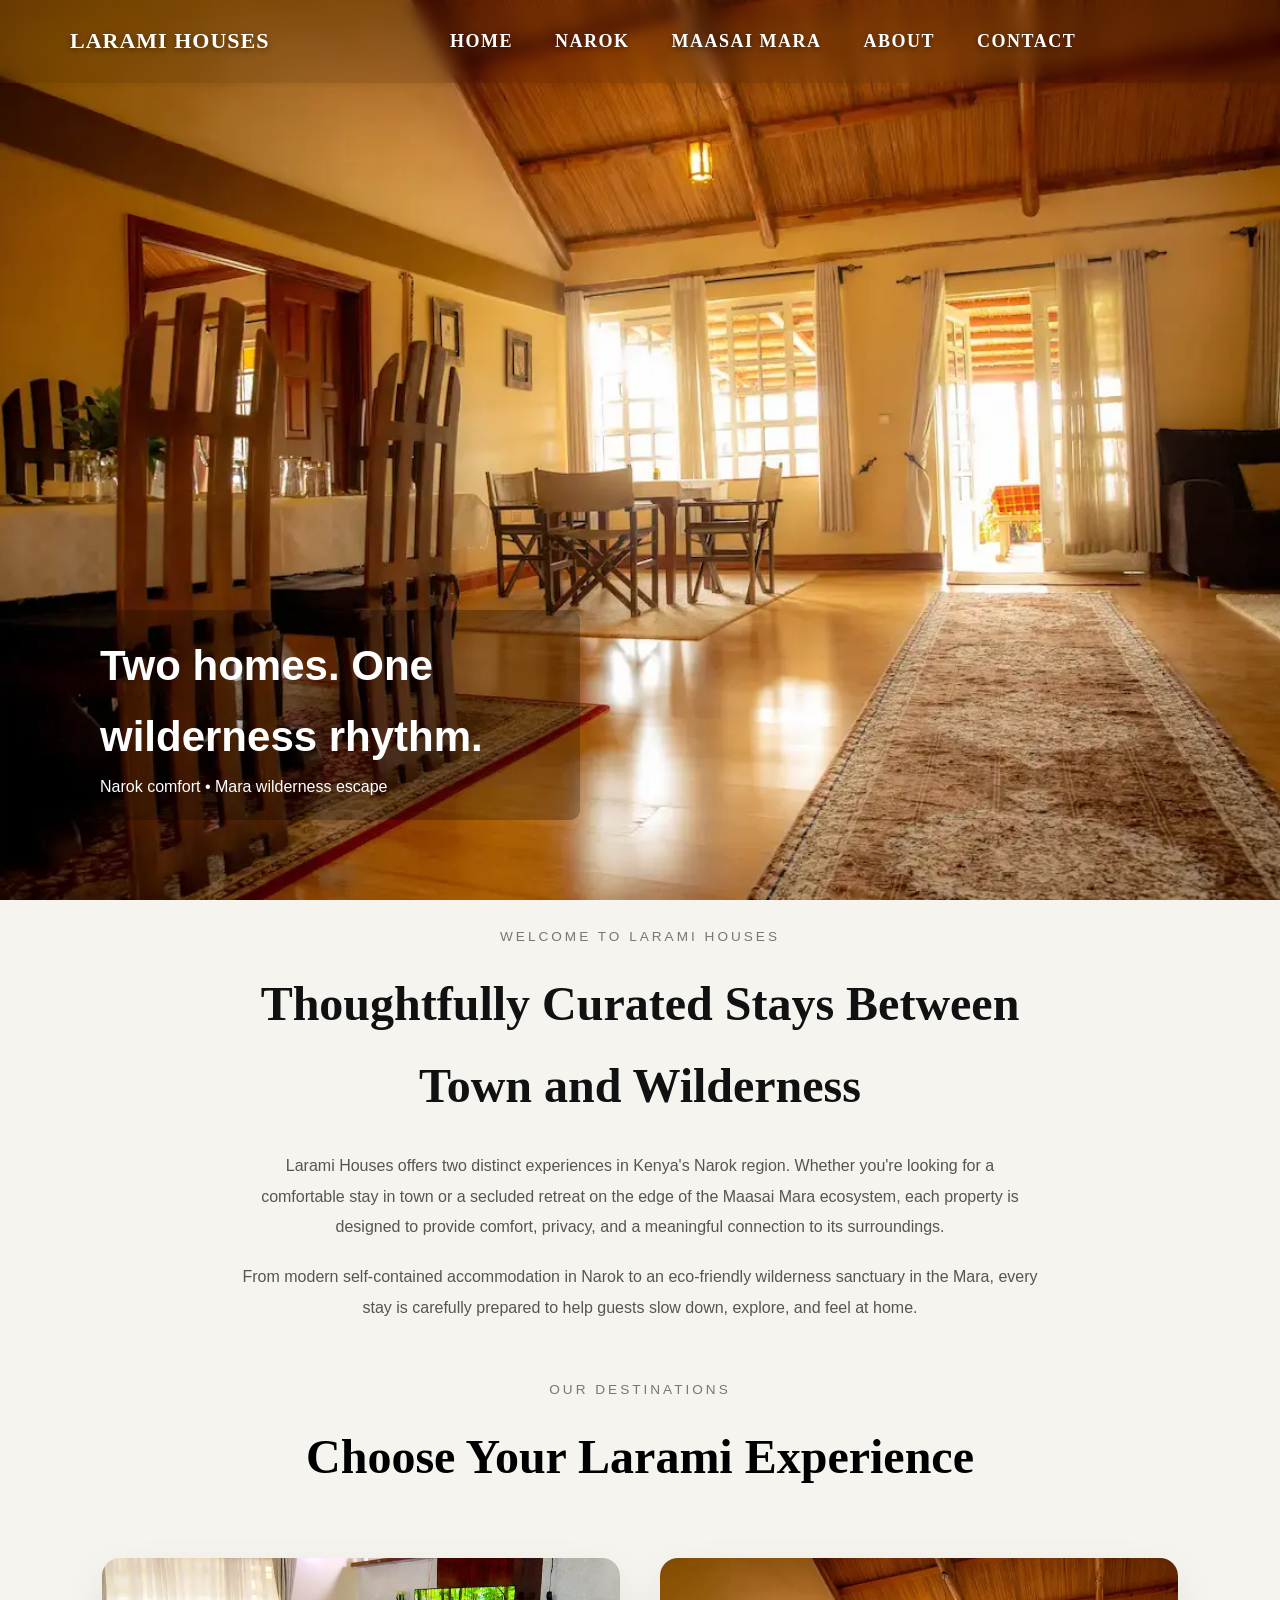
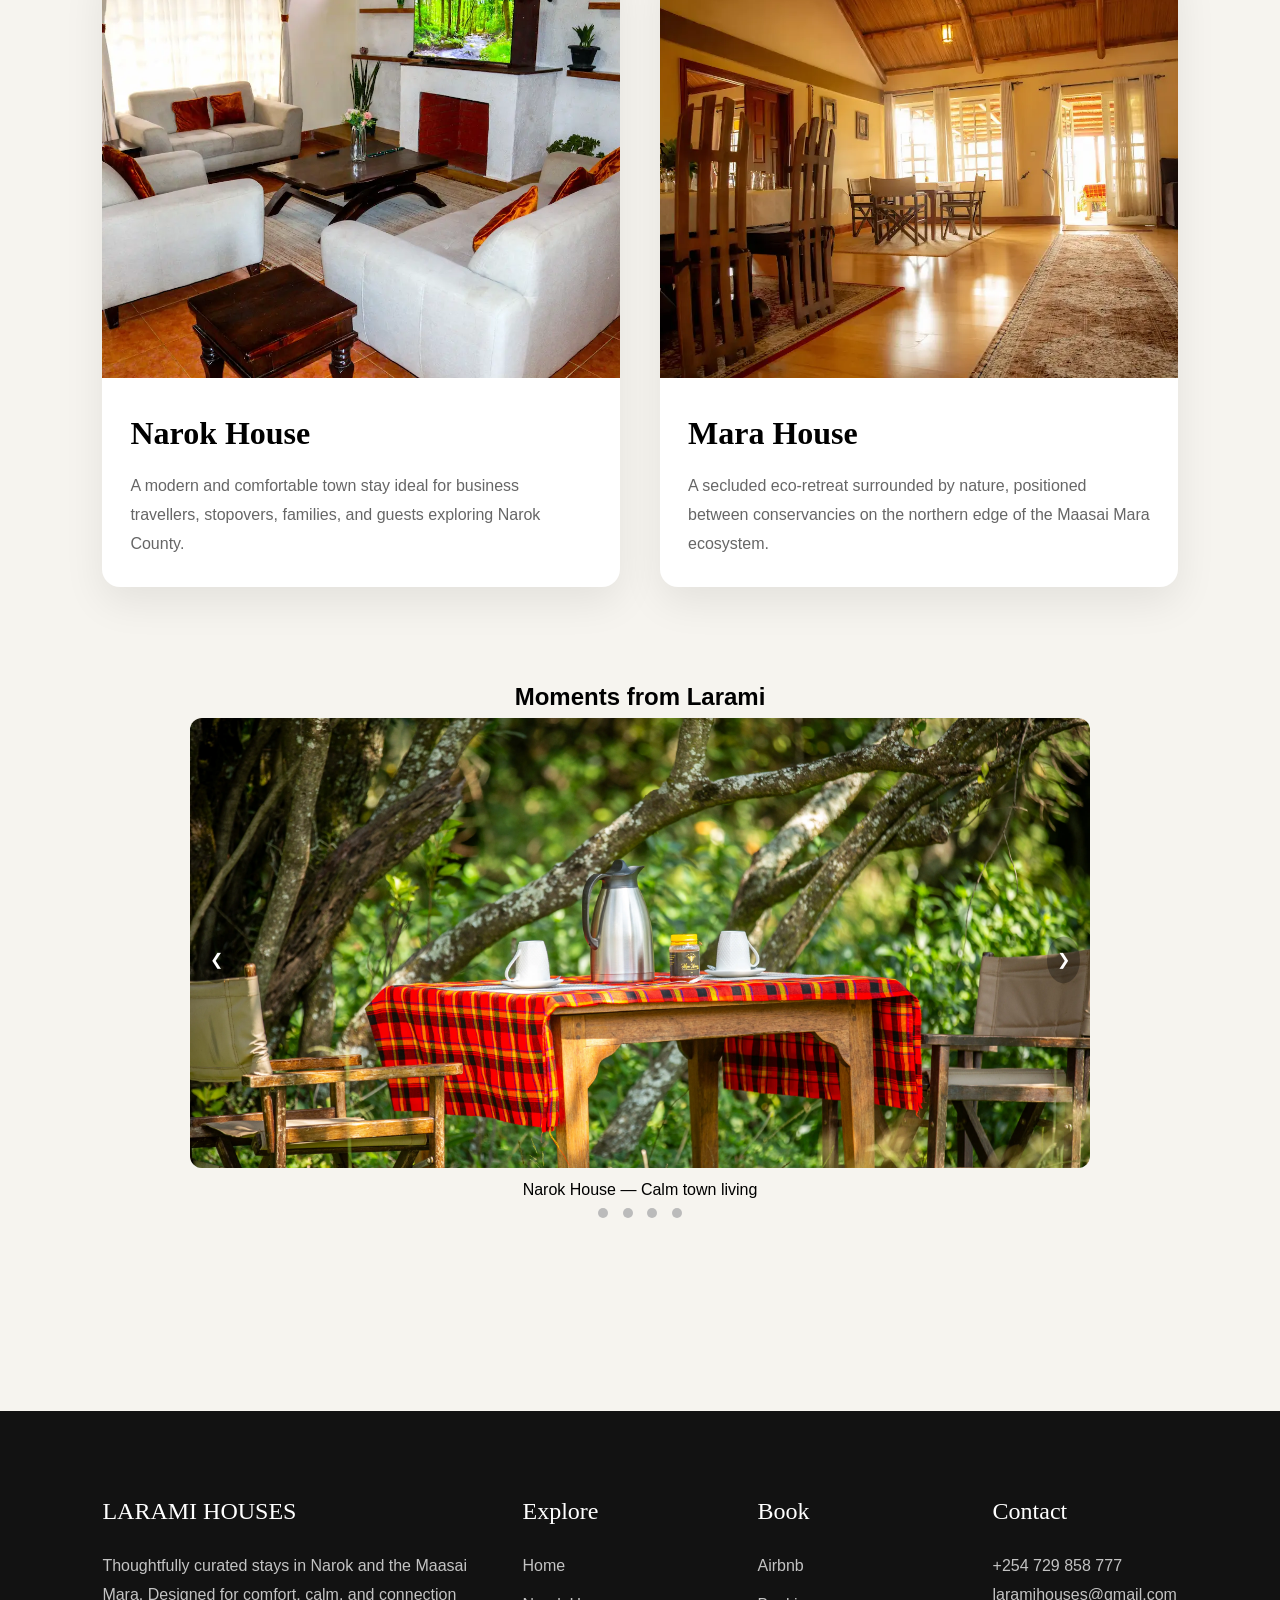
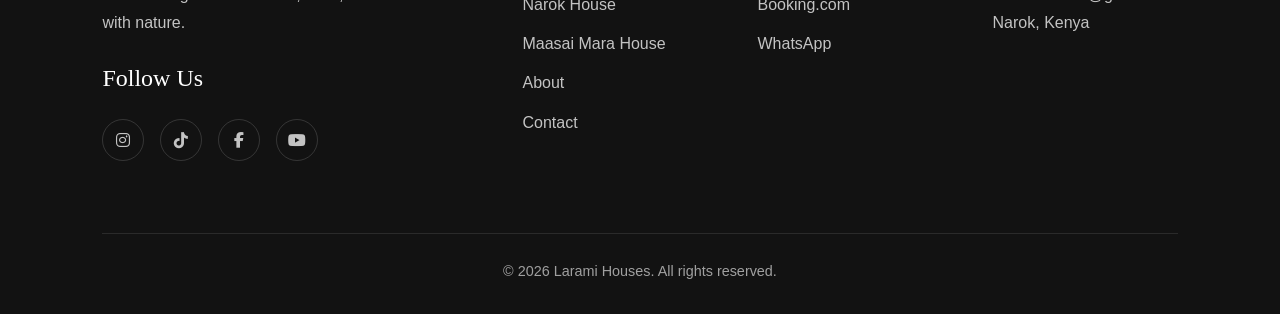
==== commit d5a32794: "v4.3" ====
--- a/index.html
+++ b/index.html
@@ -47,14 +47,14 @@
       </div>
     </div>
 
-    <div class="slide" style="background-image:url('assets/images/hero2.webp')">
+    <div class="slide" style="background-image:url('assets/images/family1.webp')">
       <div class="overlay">
         <h1>Modern comfort awaits.</h1>
         <p>Clean design, peaceful spaces, exceptional comfort</p>
 
       </div>
     </div>
-    <div class="slide" style="background-image:url('assets/images/hero3.webp')">
+    <div class="slide" style="background-image:url('assets/images/family4.webp')">
       <div class="overlay">
         <h1>Minimal luxury. Natural calm.</h1>
         <p>Simple stays, elevated.</p>
@@ -113,7 +113,7 @@
       <a href="narok.html" class="destination-card">
         <div class="reveal-wrap">
           <div class="reveal-curtain"></div>
-          <img src="assets/images/hero2.webp" loading="lazy" alt="Larami House Narok">
+          <img src="assets/images/family1.webp" loading="lazy" alt="Larami House Narok">
         </div>
         <div class="destination-content">
 
@@ -163,7 +163,7 @@
     <div class="slideshow-container">
 
       <div class="slide-img fade">
-        <img src="assets/images/mara1.webp" loading="lazy" alt="Main House Interior">
+        <img src="assets/images/mara2.webp" loading="lazy" alt="Main House Interior">
         <div class="caption">Narok House — Calm town living</div>
       </div>
 
@@ -173,12 +173,12 @@
       </div>
 
       <div class="slide-img fade">
-        <img src="assets/images/mara1.webp" loading="lazy" alt="Main House Interior">
+        <img src="assets/images/mara3.webp" loading="lazy" alt="Main House Interior">
         <div class="caption">Mara House — Wild surroundings</div>
       </div>
 
       <div class="slide-img fade">
-        <img src="assets/images/mara2.webp" loading="lazy" alt="Mara House Dining Area">
+        <img src="assets/images/nyati1.webp" loading="lazy" alt="Mara House Dining Area">
         <div class="caption">Mara House — Eco retreat</div>
       </div>
 
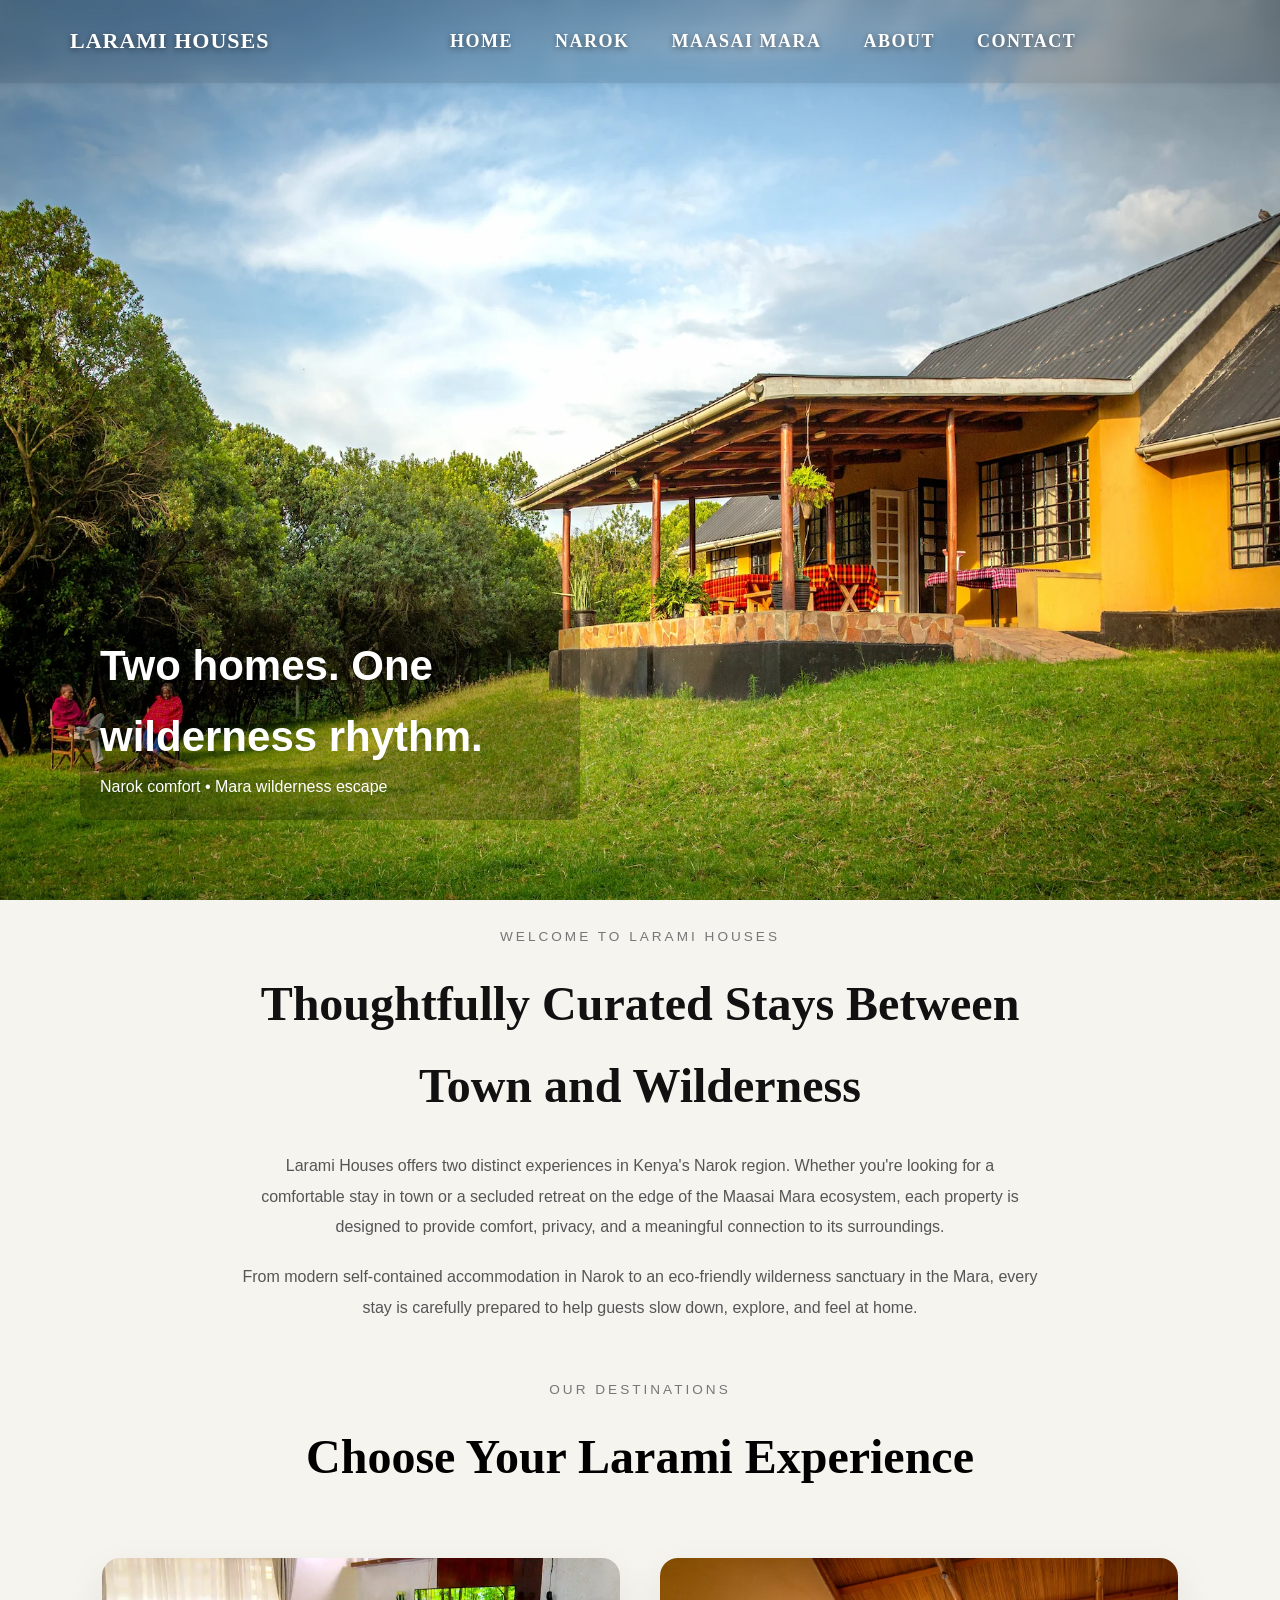
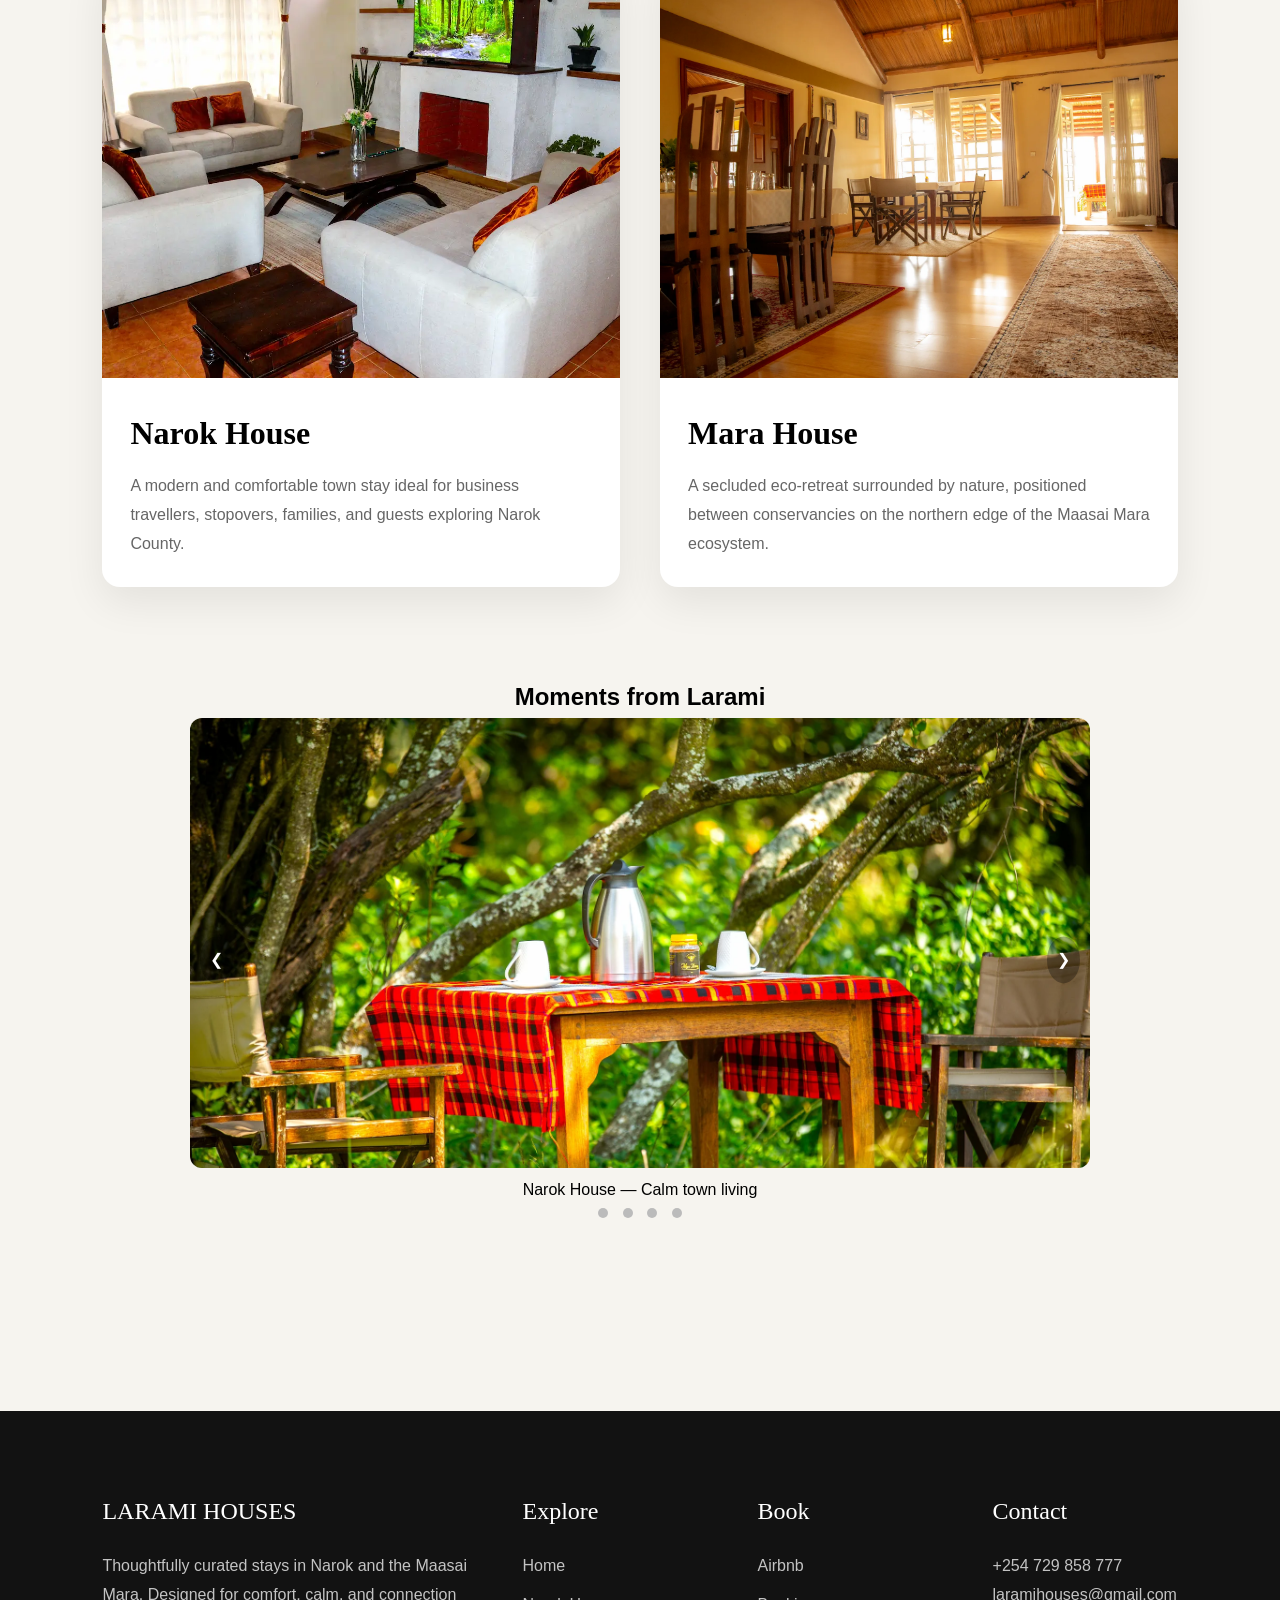
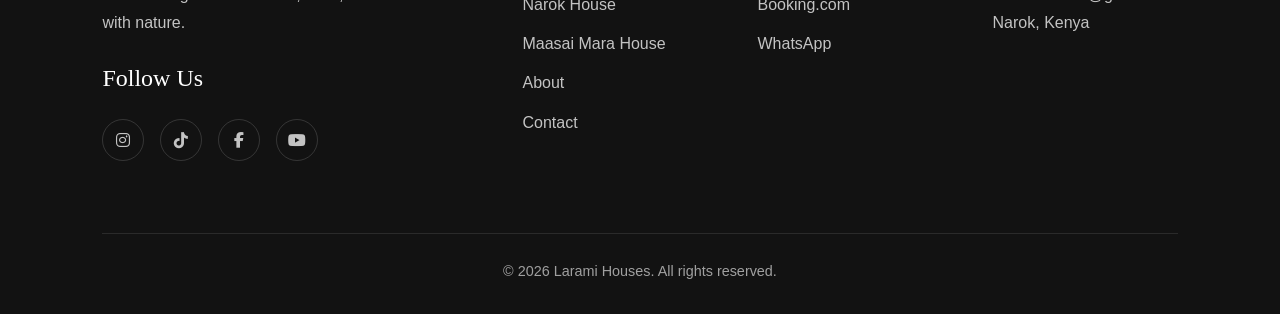
==== commit 3ea98aa8: "v4.5" ====
--- a/index.html
+++ b/index.html
@@ -33,14 +33,14 @@
   ========================== -->
   <section class="hero-slider">
 
-    <div class="slide active" style="background-image:url('assets/images/hero1.webp')">
+    <div class="slide active" style="background-image:url('assets/images/mara6.webp')">
       <div class="overlay">
         <h1>Two homes. One wilderness rhythm.</h1>
         <p>Narok comfort • Mara wilderness escape</p>
       </div>
     </div>
 
-    <div class="slide" style="background-image:url('assets/images/mara7.webp')">
+    <div class="slide" style="background-image:url('assets/images/hero1.webp')">
       <div class="overlay">
         <h1>Wake where silence feels alive</h1>
         <p>Eco-stays near Maasai Mara conservancies</p>
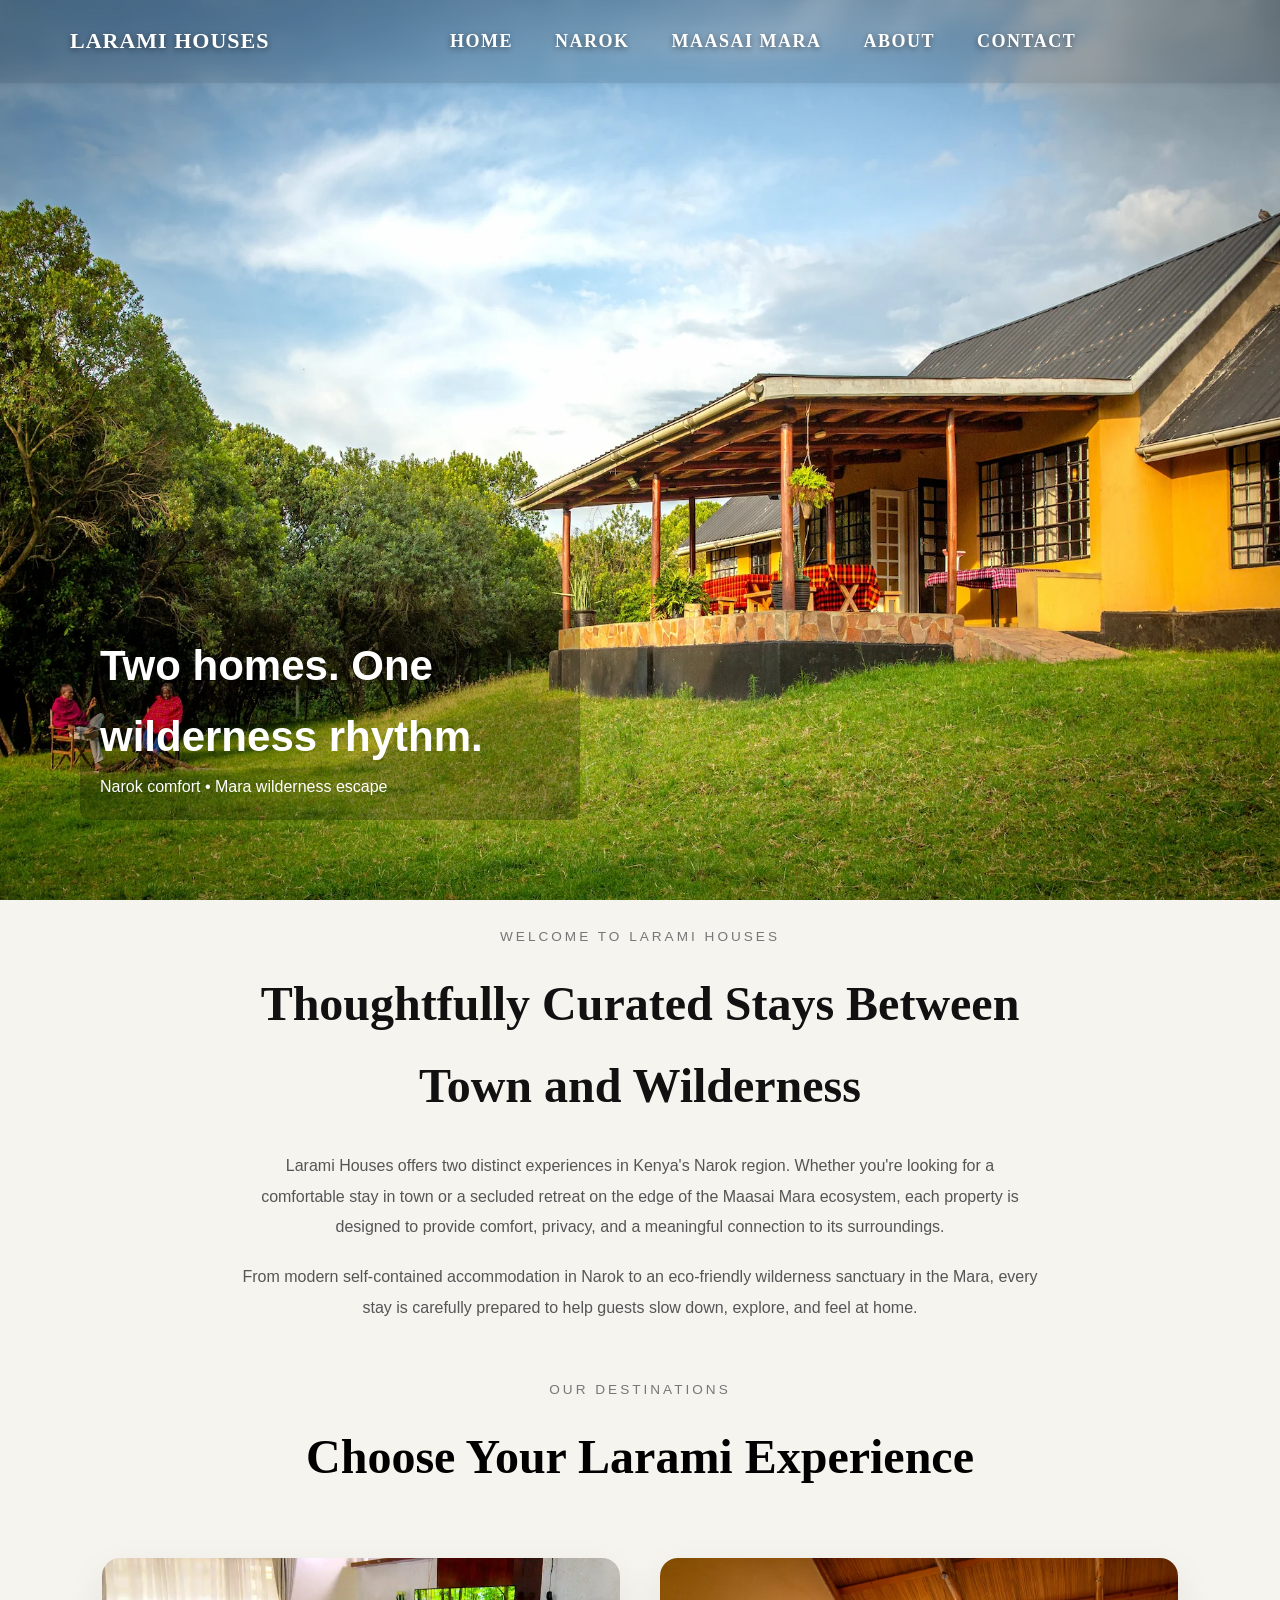
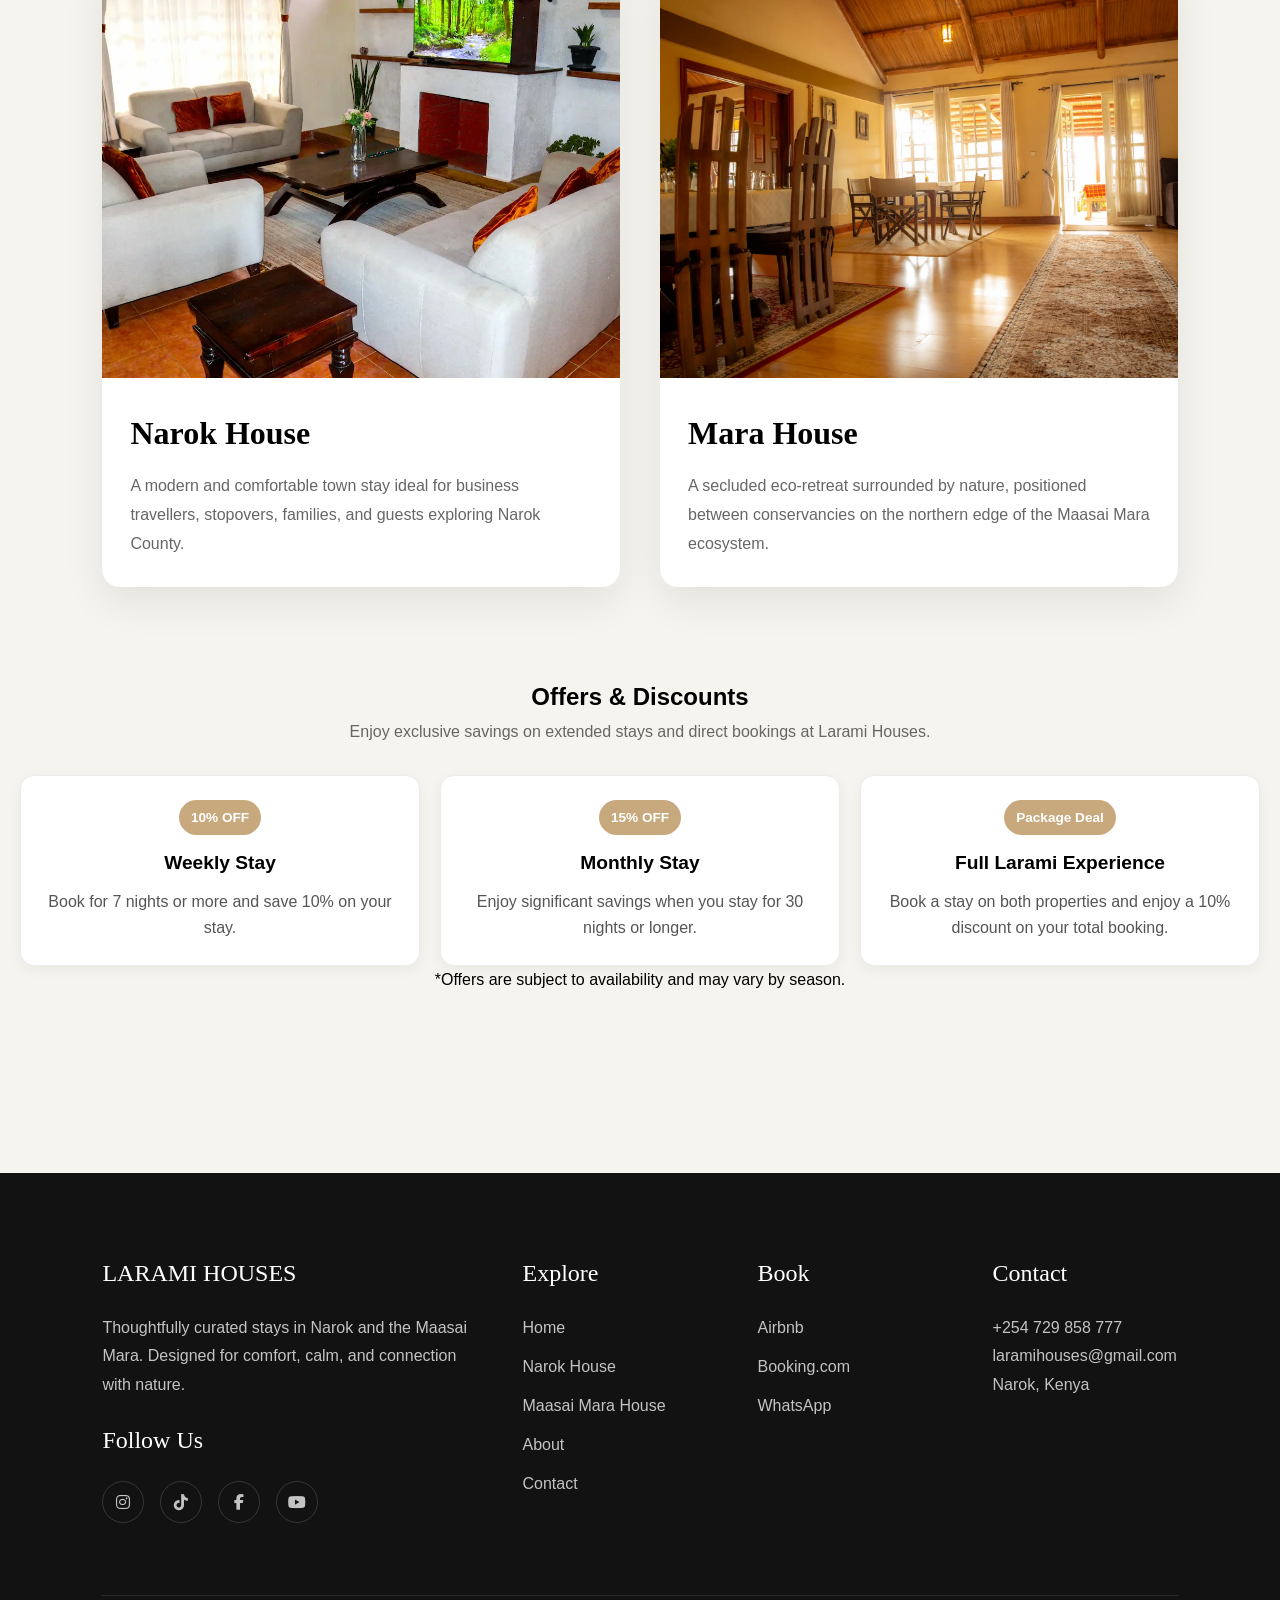
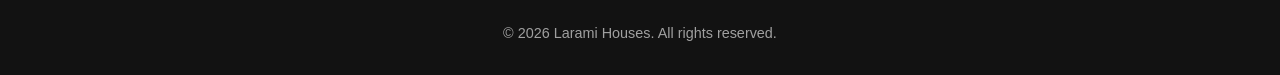
==== commit 22267bf5: "v5.1" ====
--- a/index.html
+++ b/index.html
@@ -131,10 +131,10 @@
       <!-- MARA -->
 
       <a href="mara.html" class="destination-card">
-<div class="reveal-wrap">
+        <div class="reveal-wrap">
           <div class="reveal-curtain"></div>
           <img src="assets/images/hero1.webp" loading="lazy" alt="Larami House Mara">
-</div>
+        </div>
         <div class="destination-content">
 
           <h3>Mara House</h3>
@@ -154,47 +154,43 @@
 
 
   <!-- =========================
-       MOMENTS SLIDESHOW
-  ========================== -->
+       OFFERS & DISCOUNTS
+========================== -->
   <section class="moments">
 
-    <h2>Moments from Larami</h2>
-
-    <div class="slideshow-container">
-
-      <div class="slide-img fade">
-        <img src="assets/images/mara2.webp" loading="lazy" alt="Main House Interior">
-        <div class="caption">Narok House — Calm town living</div>
-      </div>
-
-      <div class="slide-img fade">
-        <img src="assets/images/narok2.webp" loading="lazy" alt="Narok House Interior">
-        <div class="caption">Narok House — Minimal comfort</div>
-      </div>
-
-      <div class="slide-img fade">
-        <img src="assets/images/mara3.webp" loading="lazy" alt="Main House Interior">
-        <div class="caption">Mara House — Wild surroundings</div>
-      </div>
-
-      <div class="slide-img fade">
-        <img src="assets/images/nyati1.webp" loading="lazy" alt="Mara House Dining Area">
-        <div class="caption">Mara House — Eco retreat</div>
-      </div>
-
-      <!-- controls (NO INLINE JS) -->
-      <a class="prev" id="prevSlide">&#10094;</a>
-      <a class="next" id="nextSlide">&#10095;</a>
-
-    </div>
-
-    <div class="dots">
-      <span data-slide="1"></span>
-      <span data-slide="2"></span>
-      <span data-slide="3"></span>
-      <span data-slide="4"></span>
-    </div>
-
+    <h2>Offers & Discounts</h2>
+
+    <p class="section-intro">
+      Enjoy exclusive savings on extended stays and direct bookings at Larami Houses.
+    </p>
+
+    <div class="offers-grid">
+
+      <div class="offer-card">
+        <span class="offer-badge">10% OFF</span>
+        <h3>Weekly Stay</h3>
+        <p>Book for 7 nights or more and save 10% on your stay.</p>
+      </div>
+
+      <div class="offer-card">
+        <span class="offer-badge">15% OFF</span>
+        <h3>Monthly Stay</h3>
+        <p>Enjoy significant savings when you stay for 30 nights or longer.</p>
+      </div>
+
+      <div class="offer-card">
+        <span class="offer-badge">Package Deal</span>
+        <h3>Full Larami Experience</h3>
+        <p>Book a stay on both properties and enjoy a 10% discount on your total booking.</p>
+      </div>
+
+
+
+    </div>
+
+    <p class="offer-note">
+      *Offers are subject to availability and may vary by season.
+    </p>
   </section>
 
   <!-- =========================
--- a/style.css
+++ b/style.css
@@ -629,6 +629,47 @@
   font-size: 1.05rem;
   font-weight: 400;
   letter-spacing: 0.3px;
+}
+.offers-grid {
+  display: grid;
+  grid-template-columns: repeat(auto-fit, minmax(220px, 1fr));
+  gap: 20px;
+  margin-top: 30px;
+}
+
+.offer-card {
+  padding: 24px;
+  border-radius: 14px;
+  background: #fff;
+  border: 1px solid #ececec;
+  box-shadow: 0 4px 15px rgba(0,0,0,0.05);
+}
+
+.offer-card h3 {
+  margin: 12px 0 10px;
+  font-size: 1.2rem;
+}
+
+.offer-card p {
+  color: #555;
+  line-height: 1.6;
+}
+
+.offer-badge {
+  display: inline-block;
+  padding: 6px 12px;
+  border-radius: 30px;
+  background: #c8a97e;
+  color: white;
+  font-size: 0.85rem;
+  font-weight: 600;
+}
+
+.section-intro {
+  max-width: 700px;
+  margin: 0 auto;
+  text-align: center;
+  color: #666;
 }
 
 /* CUSTOM DOT */
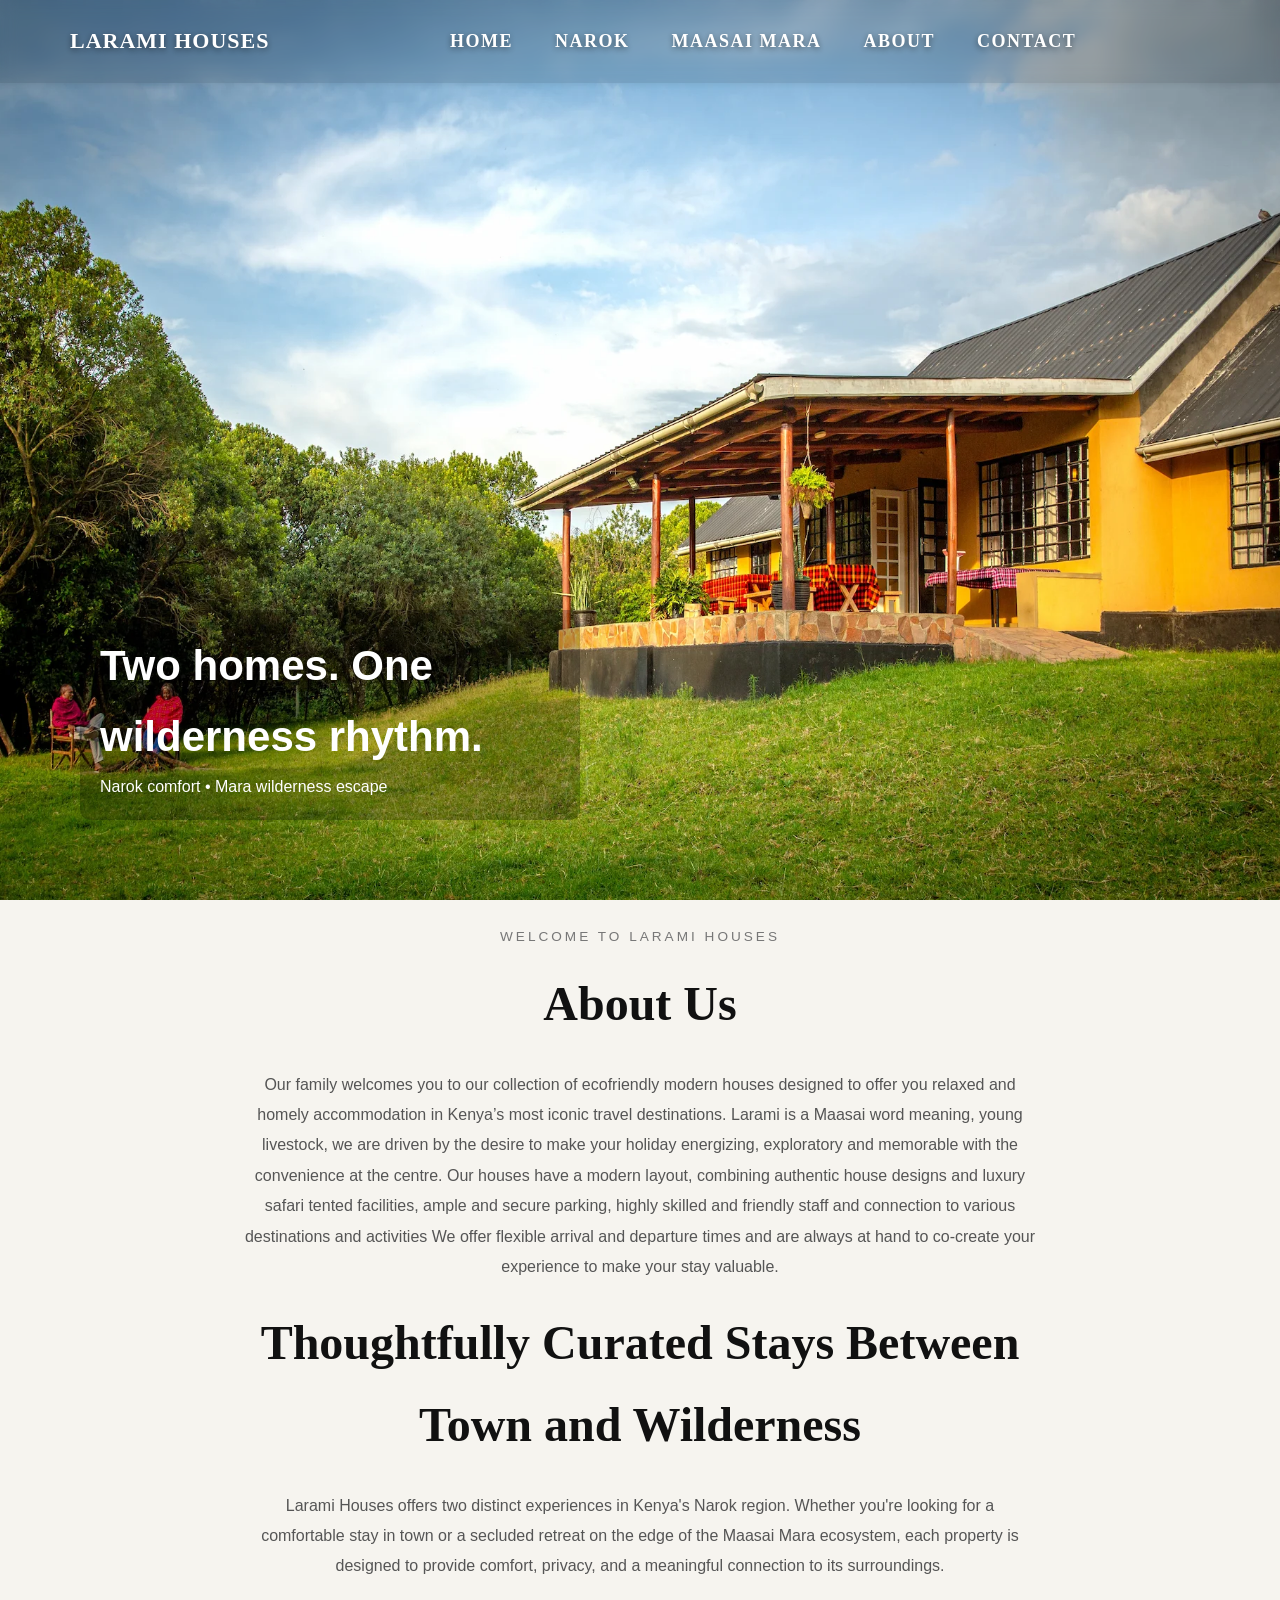
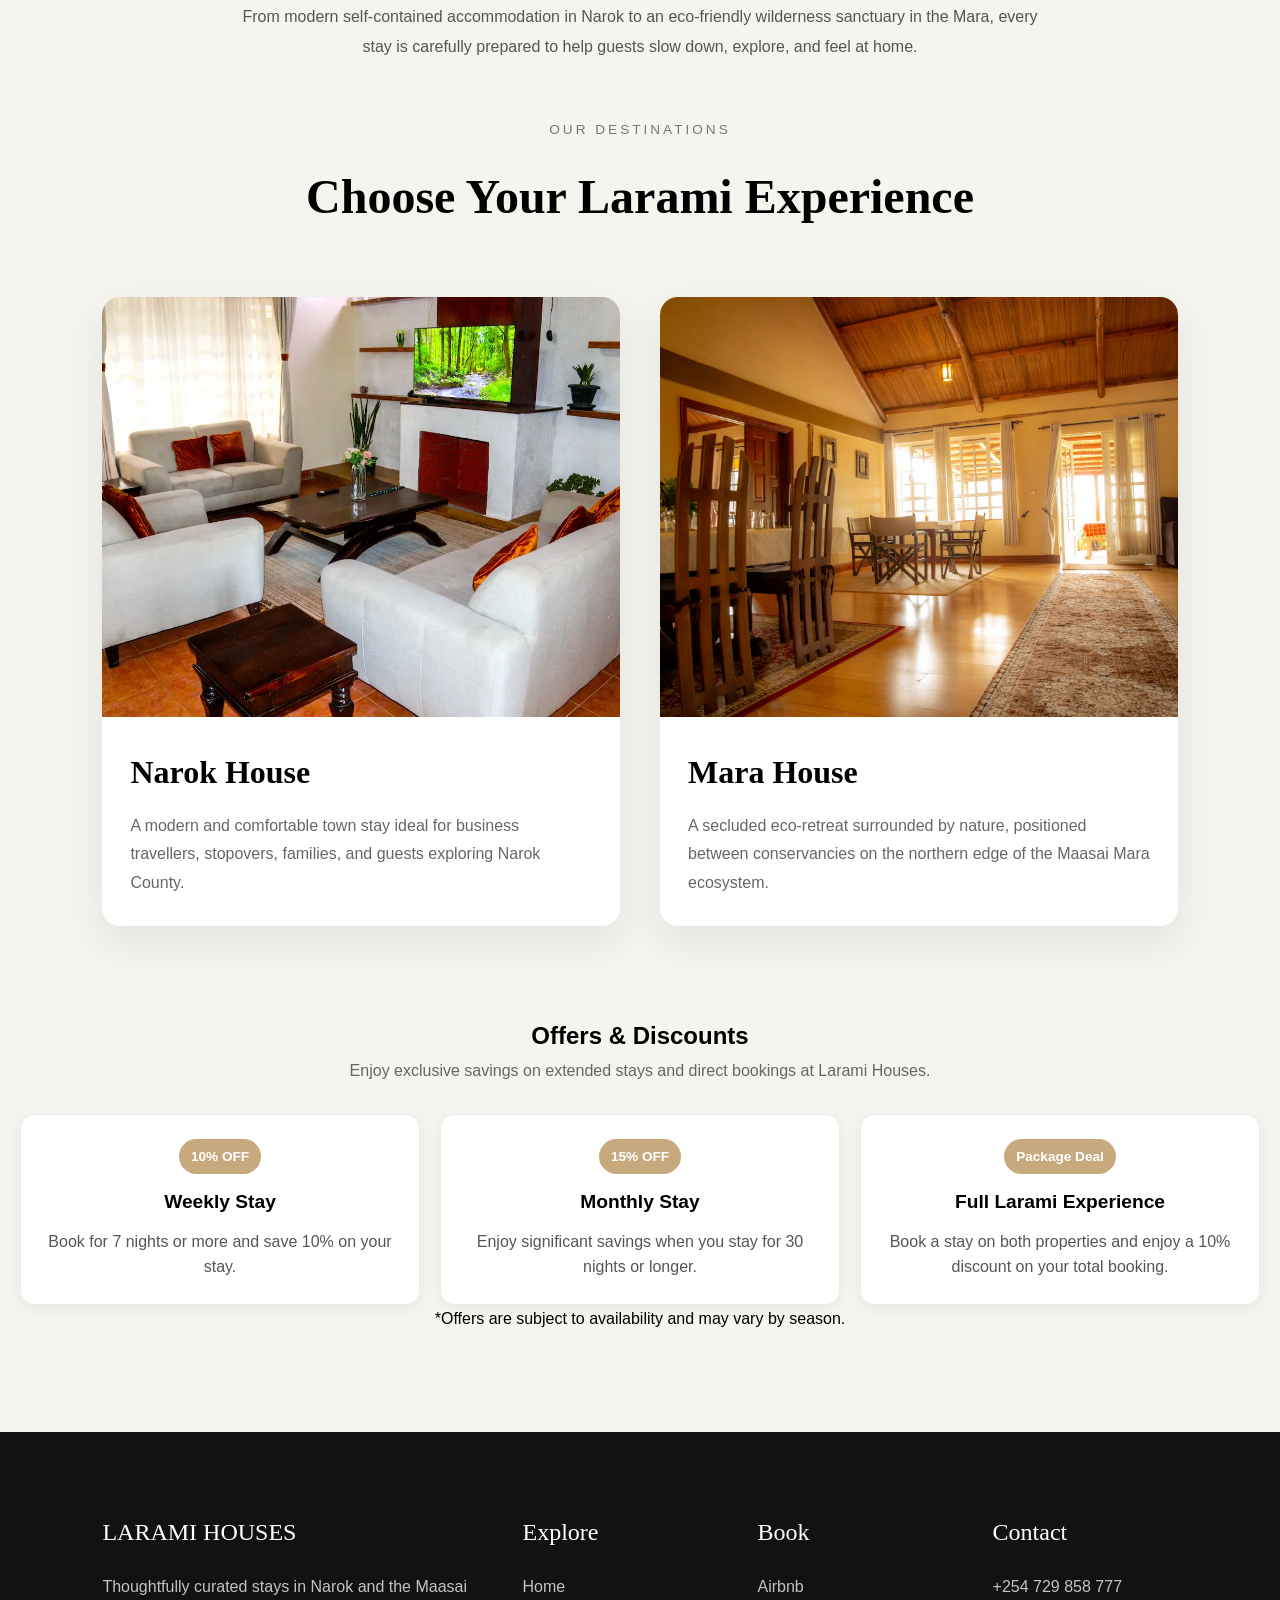
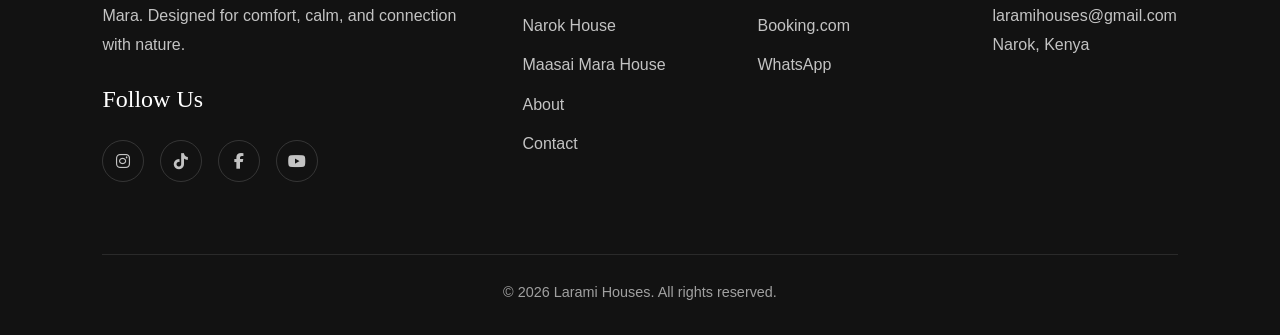
==== commit fba5f82e: "v5.2" ====
--- a/index.html
+++ b/index.html
@@ -71,7 +71,14 @@
       <span class="section-tag">
         WELCOME TO LARAMI HOUSES
       </span>
-
+        <h2>
+        About Us
+      </h2>
+<p>Our family welcomes you to our collection of ecofriendly modern houses designed to offer you relaxed and homely accommodation in Kenya’s most iconic travel destinations. 
+Larami is a Maasai word meaning, young livestock, we are driven by the desire to make your holiday energizing, exploratory and memorable with the convenience at the centre.
+Our houses have a modern layout, combining authentic house designs and luxury safari tented facilities, ample and secure parking, highly skilled and friendly staff and connection to various destinations and activities
+We offer flexible arrival and departure times and are always at hand to co-create your experience to make your stay valuable.
+</p>
       <h2>
         Thoughtfully Curated Stays Between Town and Wilderness
       </h2>
--- a/style.css
+++ b/style.css
@@ -1367,7 +1367,7 @@
 
 .moments {
   text-align: center;
-  padding: 80px 20px;
+  padding: 80px 20px 0px;
 }
 
 .slideshow-container {
